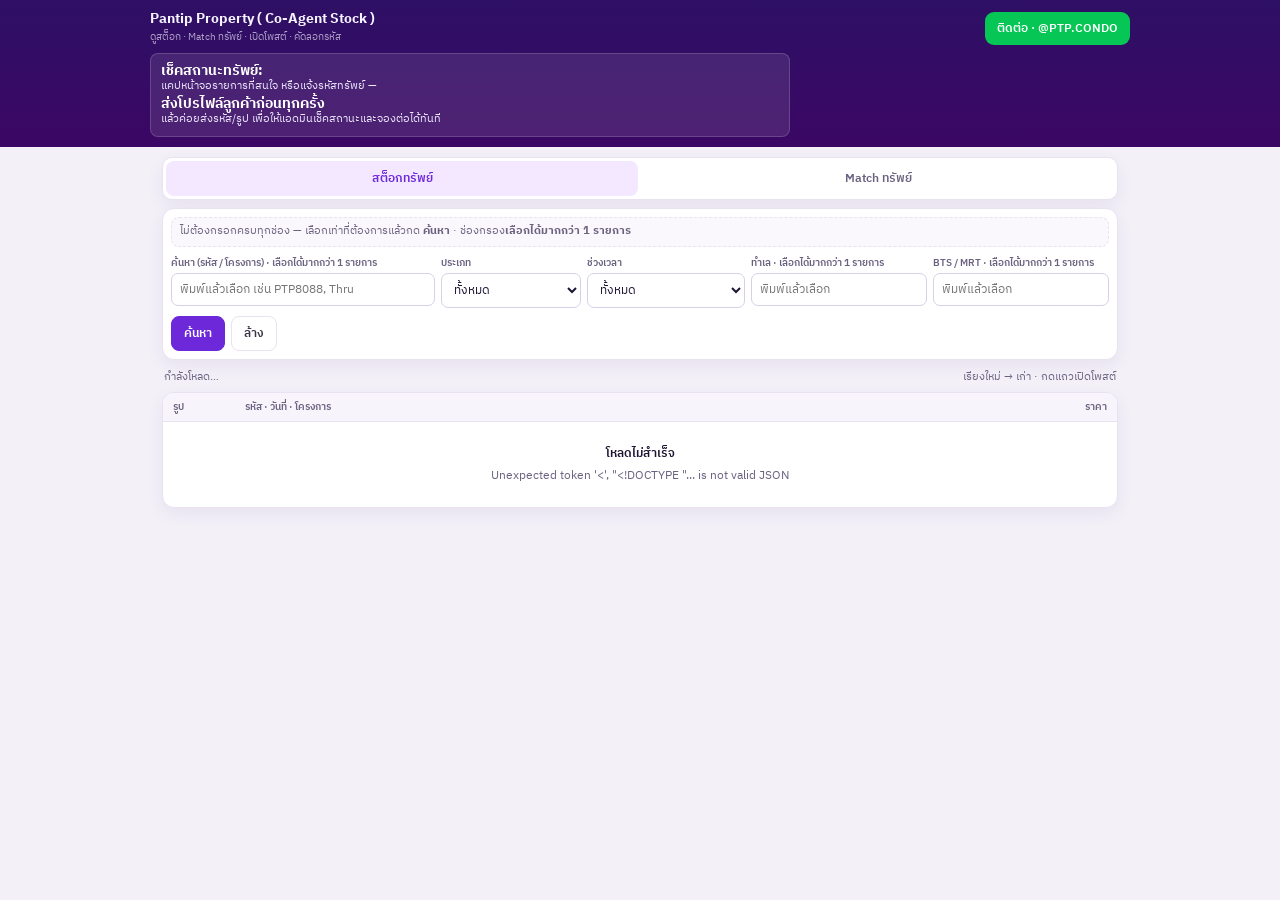
==== hub/co/index.html @ 619c3f33 "Fix Co-Agent catalog load and tighten header copy. Pack catalog rows to cut payload size, unpack on " ====
<!DOCTYPE html>
<html lang="th">
<head>
  <meta charset="UTF-8" />
  <meta name="viewport" content="width=device-width, initial-scale=1.0" />
  <meta name="theme-color" content="#2e1065" />
  <title>Pantip Property ( Co-Agent Stock )</title>
  <link rel="preconnect" href="https://fonts.googleapis.com" />
  <link rel="preconnect" href="https://fonts.gstatic.com" crossorigin />
  <link href="https://fonts.googleapis.com/css2?family=IBM+Plex+Sans+Thai:wght@400;500;600;700&family=Sarabun:wght@400;500;600;700&display=swap" rel="stylesheet" />
  <style>
    :root {
      --bg: #f3f0f8; --surface: #ffffff; --ink: #1e1433; --muted: #6b6280;
      --line: #e8e2f1; --header: #2e1065; --header-2: #3b0764; --accent: #6d28d9;
      --accent-soft: #f3e8ff; --accent-border: #ddd6fe; --line-green: #06c755;
      --shadow: 0 6px 18px rgba(46, 16, 101, 0.06); --radius: 12px;
      --safe-b: env(safe-area-inset-bottom, 0px);
    }
    * { box-sizing: border-box; margin: 0; padding: 0; }
    body {
      font-family: "IBM Plex Sans Thai", "Sarabun", "Segoe UI", system-ui, sans-serif;
      background: var(--bg); color: var(--ink); min-height: 100dvh; font-size: 13px;
    }
    button, input, select { font: inherit; }
    a { color: inherit; }

    .topbar {
      background: linear-gradient(180deg, var(--header), var(--header-2));
      color: #f5f3ff; padding: 10px 12px;
    }
    .topbar-inner {
      max-width: 980px; margin: 0 auto;
      display: flex; align-items: flex-start; justify-content: space-between; gap: 10px;
    }
    .brand { min-width: 0; flex: 1; }
    .brand strong { display: block; font-size: 14px; font-weight: 700; line-height: 1.25; }
    .brand .sub { display: block; font-size: 10px; color: rgba(245,243,255,.65); margin-top: 1px; }
    .notice {
      margin-top: 8px; padding: 8px 10px; border-radius: 8px;
      background: rgba(255,255,255,.1); border: 1px solid rgba(255,255,255,.16);
      font-size: 11px; line-height: 1.45; color: #ede9fe; max-width: 640px;
    }
    .notice strong { color: #fff; font-weight: 700; }
    .line-cta {
      display: inline-flex; align-items: center; gap: 6px;
      padding: 7px 12px; border-radius: 9px; text-decoration: none;
      background: var(--line-green); color: #fff; font-size: 12px; font-weight: 600;
      white-space: nowrap; flex-shrink: 0; margin-top: 2px;
    }

    .shell { max-width: 980px; margin: 0 auto; padding: 10px 12px calc(18px + var(--safe-b)); }
    .tabs {
      display: flex; gap: 4px; margin-bottom: 8px;
      background: var(--surface); border: 1px solid var(--line);
      border-radius: 10px; padding: 3px; box-shadow: var(--shadow);
    }
    .tabs button {
      flex: 1; border: 0; background: transparent; color: var(--muted);
      padding: 8px; border-radius: 8px; font-size: 12px; font-weight: 600; cursor: pointer;
    }
    .tabs button.active { background: var(--accent-soft); color: var(--accent); }
    .panel { display: none; }
    .panel.active { display: block; }

    .filter-panel {
      background: var(--surface); border: 1px solid var(--line);
      border-radius: var(--radius); padding: 8px; margin-bottom: 8px;
      box-shadow: var(--shadow);
    }
    .hint-bar {
      font-size: 11px; color: var(--muted); line-height: 1.4; margin-bottom: 8px;
      padding: 6px 8px; background: #faf8fc; border: 1px dashed var(--line); border-radius: 8px;
    }
    .fgrid { display: grid; gap: 6px; grid-template-columns: 1fr 1fr; }
    @media (min-width: 720px) {
      .fgrid.stock { grid-template-columns: 1.5fr 0.8fr 0.9fr 1fr 1fr; }
      .fgrid.match-top { grid-template-columns: 1.2fr 1fr 1fr; }
      .fgrid.match-mid { grid-template-columns: 1fr 1fr 1fr 1fr; }
      .fgrid.match-bot { grid-template-columns: 1fr 1fr 1fr; }
    }
    .field > span, .pick > .lbl {
      display: block; font-size: 10px; font-weight: 600; color: #6b6280;
      margin-bottom: 2px;
    }
    input, select {
      width: 100%; padding: 6px 8px; border: 1px solid #d8d0e6; border-radius: 7px;
      font-size: 12px; background: #fff; color: var(--ink);
    }
    input:focus, select:focus {
      outline: none; border-color: var(--accent);
      box-shadow: 0 0 0 2px rgba(109, 40, 217, 0.12);
    }
    .pick { position: relative; min-width: 0; }
    .pick.open .drop { display: block; }
    .drop {
      display: none; position: absolute; left: 0; right: 0; top: calc(100% + 2px);
      z-index: 30; max-height: 180px; overflow: auto;
      background: #fff; border: 1px solid var(--accent-border); border-radius: 8px;
      box-shadow: 0 10px 28px rgba(46,16,101,.14); padding: 4px;
    }
    .drop .check-item {
      display: flex; gap: 6px; align-items: flex-start;
      padding: 5px 6px; margin: 0; font-size: 12px; cursor: pointer; border-radius: 6px; line-height: 1.3;
    }
    .drop .check-item:hover { background: var(--accent-soft); }
    .drop .check-item input { width: 14px; height: 14px; margin-top: 1px; flex-shrink: 0; accent-color: var(--accent); }
    .drop .hint { font-size: 10px; color: var(--muted); padding: 4px 6px; font-weight: 600; }
    .drop .empty { font-size: 11px; color: #a1a1aa; padding: 8px; text-align: center; }
    .chips { display: flex; flex-wrap: wrap; gap: 4px; align-items: center; margin-top: 6px; }
    .chips:empty { display: none; }
    .chip-x {
      display: inline-flex; align-items: center; gap: 3px; max-width: 100%;
      padding: 2px 7px; border-radius: 999px; cursor: pointer;
      background: var(--accent-soft); color: var(--accent); font-size: 11px;
      border: 1px solid var(--accent-border); font-family: inherit; line-height: 1.3;
    }
    .chip-x .t { overflow: hidden; text-overflow: ellipsis; white-space: nowrap; max-width: 160px; }
    .chip-x .x { opacity: .65; }
    .actions { display: flex; gap: 6px; flex-wrap: wrap; margin-top: 8px; }
    .btn-sm {
      padding: 7px 12px; border-radius: 8px; font-size: 12px; font-weight: 600;
      border: 1px solid var(--line); background: #fff; color: #3c3548; cursor: pointer;
    }
    .btn-sm.primary { background: var(--accent); color: #fff; border-color: var(--accent); }
    .meta-bar {
      display: flex; justify-content: space-between; gap: 8px; flex-wrap: wrap;
      font-size: 11px; color: var(--muted); margin: 0 2px 6px;
    }
    .table-wrap {
      background: var(--surface); border: 1px solid var(--line);
      border-radius: var(--radius); overflow: hidden; box-shadow: var(--shadow);
    }
    .list-head {
      display: grid; grid-template-columns: 64px minmax(0, 1.5fr) minmax(110px, 0.85fr);
      gap: 8px; padding: 6px 10px; background: #f7f4fb; border-bottom: 1px solid var(--line);
      font-size: 10px; font-weight: 600; color: var(--muted);
    }
    .prop-list { display: flex; flex-direction: column; }
    .prop-row {
      display: grid; grid-template-columns: 64px minmax(0, 1.5fr) minmax(110px, 0.85fr);
      gap: 8px; align-items: start; padding: 8px 10px; border-bottom: 1px solid #f0ebf7;
      background: #fff; cursor: pointer; width: 100%; text-align: left;
      border-left: 0; border-right: 0; border-top: 0; font: inherit; color: inherit;
    }
    .prop-row:nth-child(even) { background: #fbfafe; }
    .prop-row:hover { background: #f3e8ff; }
    .thumb, .thumb-ph {
      width: 64px; height: 64px; border-radius: 8px;
      border: 1px solid var(--line); background: #f3f0f8; display: block; object-fit: cover;
    }
    .thumb-ph {
      color: var(--muted); font-size: 9px; display: grid; place-items: center;
      text-align: center; padding: 4px; line-height: 1.25;
    }
    .main { min-width: 0; }
    .top-line { display: flex; flex-wrap: wrap; align-items: center; gap: 4px 8px; margin-bottom: 2px; }
    .code { font-weight: 700; font-size: 12px; }
    .badge {
      font-size: 9px; font-weight: 600; padding: 1px 6px; border-radius: 999px;
      background: var(--accent-soft); color: var(--accent); border: 1px solid var(--accent-border);
    }
    .date-badge {
      font-size: 10px; font-weight: 600; color: var(--muted);
      background: #f1f3f5; border: 1px solid #e3e8ee; padding: 1px 6px; border-radius: 999px;
    }
    .project { font-size: 12px; font-weight: 600; line-height: 1.3; word-break: break-word; }
    .meta { display: flex; flex-wrap: wrap; gap: 4px; margin-top: 4px; }
    .meta-chip {
      display: inline-flex; align-items: center; gap: 3px;
      padding: 1px 6px; border-radius: 999px; font-size: 10px; font-weight: 500;
      background: #f1f3f5; color: #3c4043; border: 1px solid #e3e8ee;
    }
    .meta-chip.loc { background: var(--accent-soft); border-color: var(--accent-border); color: var(--accent); }
    .meta-chip strong { font-weight: 600; color: var(--muted); font-size: 9px; }
    .side { text-align: right; min-width: 0; display: flex; flex-direction: column; align-items: flex-end; gap: 4px; }
    .rent { color: var(--accent); font-weight: 700; font-size: 13px; }
    .sale { color: #475569; font-weight: 600; font-size: 11px; }
    .muted { color: #9aa0a6; font-size: 10px; }
    .copy-btn {
      border: 1px solid var(--line); background: #fff; color: var(--accent);
      border-radius: 6px; padding: 3px 7px; font-size: 10px; font-weight: 600; cursor: pointer;
    }
    .copy-btn.ok { background: #ecfdf5; border-color: #a7f3d0; color: #047857; }
    .side-note { font-size: 10px; color: var(--muted); }
    .reasons { font-size: 10px; color: var(--accent); margin-top: 2px; }
    .empty { padding: 22px 12px; text-align: center; color: var(--muted); font-size: 12px; }
    .empty span { display: block; font-weight: 600; color: var(--ink); margin-bottom: 3px; }
    .more-wrap { padding: 8px; border-top: 1px solid var(--line); }
    .more-wrap .btn-sm { width: 100%; }
    .toast {
      position: fixed; left: 50%; bottom: calc(12px + var(--safe-b)); transform: translateX(-50%);
      background: var(--header); color: #fff; padding: 8px 12px; border-radius: 999px;
      font-size: 11px; font-weight: 600; opacity: 0; pointer-events: none; transition: opacity .2s; z-index: 40;
    }
    .toast.show { opacity: 1; }
    .match-extra { margin-top: 6px; display: grid; gap: 6px; }
    @media (max-width: 700px) {
      .list-head { display: none; }
      .prop-row {
        grid-template-columns: 56px minmax(0, 1fr);
        grid-template-areas: "thumb main" "thumb side";
      }
      .prop-row .thumb-wrap { grid-area: thumb; }
      .prop-row .main { grid-area: main; }
      .prop-row .side { grid-area: side; align-items: flex-start; text-align: left; }
      .thumb, .thumb-ph { width: 56px; height: 56px; }
      .brand .sub { display: none; }
      .topbar-inner { flex-wrap: wrap; }
      .line-cta { width: 100%; justify-content: center; }
      .fgrid.stock { grid-template-columns: 1fr 1fr; }
      .fgrid.stock .pick-search { grid-column: 1 / -1; }
      .chip-x .t { max-width: 110px; }
    }
  </style>
</head>
<body>
  <header class="topbar">
    <div class="topbar-inner">
      <div class="brand">
        <strong>Pantip Property ( Co-Agent Stock )</strong>
        <span class="sub">ดูสต็อก · Match ทรัพย์ · เปิดโพสต์ · คัดลอกรหัส</span>
        <div class="notice">
          <strong>เช็คสถานะทรัพย์:</strong>
          แคปหน้าจอรายการที่สนใจ หรือแจ้งรหัสทรัพย์ — <strong>ส่งโปรไฟล์ลูกค้าก่อนทุกครั้ง</strong> แล้วค่อยส่งรหัส/รูป เพื่อให้แอดมินเช็คสถานะและจองต่อได้ทันที
        </div>
      </div>
      <a class="line-cta" href="https://lin.ee/5W00Nwl" target="_blank" rel="noopener">ติดต่อ · @PTP.CONDO</a>
    </div>
  </header>

  <main class="shell">
    <nav class="tabs" aria-label="เมนู">
      <button type="button" class="active" data-view="stock">สต็อกทรัพย์</button>
      <button type="button" data-view="match">Match ทรัพย์</button>
    </nav>

    <section id="view-stock" class="panel active">
      <div class="filter-panel">
        <div class="hint-bar">ไม่ต้องกรอกครบทุกช่อง — เลือกเท่าที่ต้องการแล้วกด <strong>ค้นหา</strong> · ช่องกรอง<strong>เลือกได้มากกว่า 1 รายการ</strong></div>
        <div class="fgrid stock">
          <div class="pick pick-search" id="wrap-stock-search">
            <span class="lbl">ค้นหา (รหัส / โครงการ) · เลือกได้มากกว่า 1 รายการ</span>
            <input id="stock-q" type="search" placeholder="พิมพ์แล้วเลือก เช่น PTP8088, Thru" autocomplete="off" />
            <div class="drop" id="stock-search-drop"></div>
          </div>
          <label class="field"><span>ประเภท</span>
            <select id="stock-deal">
              <option value="rent">เช่า</option>
              <option value="sale">ขาย</option>
              <option value="" selected>ทั้งหมด</option>
            </select>
          </label>
          <label class="field"><span>ช่วงเวลา</span>
            <select id="stock-days">
              <option value="30">1 เดือนล่าสุด</option>
              <option value="90">3 เดือนล่าสุด</option>
              <option value="180">6 เดือนล่าสุด</option>
              <option value="" selected>ทั้งหมด</option>
            </select>
          </label>
          <div class="pick" id="wrap-stock-zone">
            <span class="lbl">ทำเล · เลือกได้มากกว่า 1 รายการ</span>
            <input id="stock-zone-q" type="search" placeholder="พิมพ์แล้วเลือก" autocomplete="off" />
            <div class="drop" id="stock-zone-drop"></div>
          </div>
          <div class="pick" id="wrap-stock-transit">
            <span class="lbl">BTS / MRT · เลือกได้มากกว่า 1 รายการ</span>
            <input id="stock-transit-q" type="search" placeholder="พิมพ์แล้วเลือก" autocomplete="off" />
            <div class="drop" id="stock-transit-drop"></div>
          </div>
        </div>
        <div class="chips" id="stock-chips"></div>
        <div class="actions">
          <button type="button" class="btn-sm primary" id="stock-search">ค้นหา</button>
          <button type="button" class="btn-sm" id="stock-clear">ล้าง</button>
        </div>
      </div>
      <div class="meta-bar">
        <span id="stock-count">กำลังโหลด…</span>
        <span>เรียงใหม่ → เก่า · กดแถวเปิดโพสต์</span>
      </div>
      <div class="table-wrap">
        <div class="list-head"><span>รูป</span><span>รหัส · วันที่ · โครงการ</span><span style="text-align:right">ราคา</span></div>
        <div id="stock-list" class="prop-list">
          <div class="empty"><span>กำลังโหลดสต็อก</span>ดึงข้อมูลจาก Hub…</div>
        </div>
      </div>
    </section>

    <section id="view-match" class="panel">
      <div class="filter-panel">
        <div class="hint-bar">ไม่บังคับกรอกทุกช่อง — ใส่เฉพาะเงื่อนไขที่ต้องการแล้วกด <strong>Match</strong> · ช่องกรอง<strong>เลือกได้มากกว่า 1 รายการ</strong></div>
        <div class="fgrid match-top">
          <div class="pick" id="wrap-m-project">
            <span class="lbl">โครงการ · เลือกได้มากกว่า 1 รายการ</span>
            <input id="m-project-q" type="search" placeholder="พิมพ์แล้วเลือก Thru, Life…" autocomplete="off" />
            <div class="drop" id="m-project-drop"></div>
          </div>
          <div class="pick" id="wrap-m-transit">
            <span class="lbl">BTS / MRT · เลือกได้มากกว่า 1 รายการ</span>
            <input id="m-transit-q" type="search" placeholder="พิมพ์แล้วเลือก" autocomplete="off" />
            <div class="drop" id="m-transit-drop"></div>
          </div>
          <div class="pick" id="wrap-m-zone">
            <span class="lbl">ทำเล · เลือกได้มากกว่า 1 รายการ</span>
            <input id="m-zone-q" type="search" placeholder="พิมพ์แล้วเลือก" autocomplete="off" />
            <div class="drop" id="m-zone-drop"></div>
          </div>
        </div>
        <div class="chips" id="m-chips"></div>
        <div class="match-extra">
          <div class="fgrid match-mid">
            <label class="field"><span>ราคาเริ่มต้น</span><input id="m-min" type="number" min="0" placeholder="15000" /></label>
            <label class="field"><span>ราคาสูงสุด</span><input id="m-max" type="number" min="0" placeholder="30000" /></label>
            <label class="field"><span>ขนาดขั้นต่ำ</span><input id="m-size-min" type="number" min="0" step="0.1" placeholder="ตร.ม." /></label>
            <label class="field"><span>ขนาดสูงสุด</span><input id="m-size-max" type="number" min="0" step="0.1" placeholder="ตร.ม." /></label>
          </div>
          <div class="fgrid match-bot">
            <label class="field"><span>ประเภททรัพย์</span>
              <select id="m-ptype">
                <option value="Condo">Condo</option>
                <option value="House">House</option>
                <option value="พื้นที่ให้เช่า/ขาย">พื้นที่ให้เช่า/ขาย</option>
                <option value="อื่นๆ">อื่นๆ</option>
                <option value="" selected>ทั้งหมด</option>
              </select>
            </label>
            <div class="pick" id="wrap-m-deal">
              <span class="lbl">ประเภท · เลือกได้มากกว่า 1 รายการ</span>
              <input id="m-deal-q" type="search" placeholder="เช่า / ขาย" autocomplete="off" readonly />
              <div class="drop" id="m-deal-drop"></div>
            </div>
            <div class="pick" id="wrap-m-beds">
              <span class="lbl">จำนวนห้อง · เลือกได้มากกว่า 1 รายการ</span>
              <input id="m-beds-q" type="search" placeholder="Studio, 1, 2…" autocomplete="off" />
              <div class="drop" id="m-beds-drop"></div>
            </div>
          </div>
          <div class="actions">
            <button type="button" class="btn-sm primary" id="m-run">Match</button>
            <button type="button" class="btn-sm" id="m-clear">ล้าง</button>
          </div>
        </div>
      </div>
      <div class="meta-bar">
        <span id="match-count">ใส่เงื่อนไขแล้วกด Match</span>
        <span>เรียงใหม่ → เก่า · คัดลอกรหัสส่งแอดมินได้</span>
      </div>
      <div class="table-wrap">
        <div class="list-head"><span>รูป</span><span>รหัส · วันที่ · โครงการ</span><span style="text-align:right">ราคา</span></div>
        <div id="match-list" class="prop-list">
          <div class="empty"><span>ยังไม่มีผล Match</span>เลือกเงื่อนไขแล้วกด Match</div>
        </div>
      </div>
    </section>
  </main>

  <div class="toast" id="toast">คัดลอกแล้ว</div>

  <script>
(function () {
  var API = location.origin;
  var CATALOG = { items: [], filters: {} };
  var PAGE = 40;
  var stockShown = 0;
  var filteredStock = [];
  var selectedCodes = [];
  var selectedProjectIds = [];
  var projectCount = {};

  var BED_OPTS = [
    { id: "studio", name: "Studio" },
    { id: "1", name: "1 นอน" },
    { id: "2", name: "2 นอน" },
    { id: "3", name: "3+" },
    { id: "duplex", name: "Duplex" },
    { id: "penthouse", name: "Penthouse" }
  ];
  var DEAL_OPTS = [
    { id: "rent", name: "เช่า" },
    { id: "sale", name: "ขาย" }
  ];

  var P = {
    "stock-zone": { selected: [], opts: [], kind: "label" },
    "stock-transit": { selected: [], opts: [], kind: "label" },
    "m-project": { selected: [], opts: [], kind: "project" },
    "m-transit": { selected: [], opts: [], kind: "label" },
    "m-zone": { selected: [], opts: [], kind: "label" },
    "m-deal": { selected: [], opts: DEAL_OPTS, kind: "idname" },
    "m-beds": { selected: [], opts: BED_OPTS, kind: "idname" }
  };

  function esc(s) {
    return String(s == null ? "" : s)
      .replace(/&/g, "&amp;").replace(/</g, "&lt;").replace(/>/g, "&gt;")
      .replace(/"/g, "&quot;");
  }
  function toast(msg) {
    var el = document.getElementById("toast");
    el.textContent = msg; el.classList.add("show");
    setTimeout(function () { el.classList.remove("show"); }, 1500);
  }
  function fmtPrice(s) {
    var n = parseInt(String(s || "").replace(/[^\d]/g, ""), 10);
    return n ? n.toLocaleString("th-TH") : "";
  }
  function soft(s) {
    return String(s || "").toLowerCase().replace(/[^a-z0-9ก-๙]+/g, "");
  }
  function parseDateDMY(s) {
    if (!s) return null;
    var m = String(s).match(/^(\d{1,2})\/(\d{1,2})\/(\d{4})$/);
    if (!m) return null;
    return new Date(+m[3], +m[2] - 1, +m[1]);
  }
  function listedTs(p) {
    var d = parseDateDMY(p.last_listed_at);
    return d ? d.getTime() : 0;
  }
  function sortNewest(arr) {
    return arr.slice().sort(function (a, b) {
      var tb = listedTs(b) - listedTs(a);
      if (tb) return tb;
      return String(b.code || "").localeCompare(String(a.code || ""));
    });
  }
  function switchView(view) {
    document.querySelectorAll(".tabs button").forEach(function (b) {
      b.classList.toggle("active", b.getAttribute("data-view") === view);
    });
    document.getElementById("view-stock").classList.toggle("active", view === "stock");
    document.getElementById("view-match").classList.toggle("active", view === "match");
  }
  function collectProjectKeys(name, aliases) {
    var keys = [];
    function add(raw) {
      var s = soft(raw);
      if (s && keys.indexOf(s) < 0) keys.push(s);
    }
    add(name);
    (aliases || []).forEach(add);
    var str = String(name || "");
    (str.match(/\(([^)]+)\)/g) || []).forEach(function (part) { add(part.replace(/[()（）]/g, "")); });
    add(str.replace(/\([^)]*\)/g, " "));
    return keys;
  }
  function projectMatches(opt, query) {
    var q = soft(query);
    if (!q) return true;
    return collectProjectKeys(opt.name, opt.aliases).some(function (k) {
      return k.indexOf(q) >= 0 || (q.length >= 3 && k.length >= 3 && q.indexOf(k) >= 0);
    });
  }
  function labelMatches(label, query) {
    var q = soft(query);
    if (!q) return true;
    var k = soft(label);
    return k.indexOf(q) >= 0 || (q.length >= 2 && k.length >= 2 && q.indexOf(k) >= 0);
  }
  function closeAllDrops(except) {
    document.querySelectorAll(".pick.open").forEach(function (el) {
      if (except && el === except) return;
      el.classList.remove("open");
    });
  }
  function projectLabel(id) {
    var found = (P["m-project"].opts || []).find(function (o) { return o.id === id; });
    if (found) return found.name;
    var hit = (CATALOG.items || []).find(function (p) { return p.project_id === id; });
    return hit ? hit.project_name : id;
  }
  function bedLabel(id) {
    var found = BED_OPTS.find(function (o) { return o.id === id; });
    return found ? found.name : id;
  }
  function dealLabel(id) {
    var found = DEAL_OPTS.find(function (o) { return o.id === id; });
    return found ? found.name : id;
  }

  function renderStockChips() {
    var box = document.getElementById("stock-chips");
    var html = [];
    selectedCodes.forEach(function (c) {
      html.push('<button type="button" class="chip-x" data-kind="code" data-id="' + esc(c) + '"><span class="t">รหัส ' + esc(c) + '</span><span class="x">×</span></button>');
    });
    selectedProjectIds.forEach(function (id) {
      var n = projectCount[id] || 0;
      html.push('<button type="button" class="chip-x" data-kind="project" data-id="' + esc(id) + '"><span class="t">โครงการ · ' + esc(projectLabel(id)) + (n ? " (" + n + ")" : "") + '</span><span class="x">×</span></button>');
    });
    P["stock-zone"].selected.forEach(function (z) {
      html.push('<button type="button" class="chip-x" data-kind="zone" data-id="' + esc(z) + '"><span class="t">' + esc(z) + '</span><span class="x">×</span></button>');
    });
    P["stock-transit"].selected.forEach(function (t) {
      html.push('<button type="button" class="chip-x" data-kind="transit" data-id="' + esc(t) + '"><span class="t">' + esc(t) + '</span><span class="x">×</span></button>');
    });
    box.innerHTML = html.join("");
  }

  function renderMatchChips() {
    var box = document.getElementById("m-chips");
    var html = [];
    P["m-project"].selected.forEach(function (id) {
      html.push('<button type="button" class="chip-x" data-mp="m-project" data-id="' + esc(id) + '"><span class="t">' + esc(projectLabel(id)) + '</span><span class="x">×</span></button>');
    });
    P["m-transit"].selected.forEach(function (t) {
      html.push('<button type="button" class="chip-x" data-mp="m-transit" data-id="' + esc(t) + '"><span class="t">' + esc(t) + '</span><span class="x">×</span></button>');
    });
    P["m-zone"].selected.forEach(function (z) {
      html.push('<button type="button" class="chip-x" data-mp="m-zone" data-id="' + esc(z) + '"><span class="t">' + esc(z) + '</span><span class="x">×</span></button>');
    });
    P["m-deal"].selected.forEach(function (id) {
      html.push('<button type="button" class="chip-x" data-mp="m-deal" data-id="' + esc(id) + '"><span class="t">' + esc(dealLabel(id)) + '</span><span class="x">×</span></button>');
    });
    P["m-beds"].selected.forEach(function (id) {
      html.push('<button type="button" class="chip-x" data-mp="m-beds" data-id="' + esc(id) + '"><span class="t">' + esc(bedLabel(id)) + '</span><span class="x">×</span></button>');
    });
    box.innerHTML = html.join("");
  }

  function fillStockSearchDrop(q) {
    var drop = document.getElementById("stock-search-drop");
    var query = String(q || "").trim();
    if (!query) {
      drop.innerHTML = '<div class="empty">พิมพ์รหัสหรือชื่อโครงการ</div>';
      return;
    }
    var qSoft = soft(query);
    var projects = [];
    var seenP = {};
    (P["m-project"].opts || []).forEach(function (o) {
      if (!projectMatches(o, query) || seenP[o.id]) return;
      seenP[o.id] = 1;
      projects.push(o);
    });
    projects = projects.slice(0, 40);
    var codes = [];
    (CATALOG.items || []).forEach(function (p) {
      var code = String(p.code || "").toUpperCase();
      if (!code) return;
      var codeHit = soft(code).indexOf(qSoft) >= 0 || code.indexOf(query.toUpperCase()) >= 0;
      var nameHit = soft(p.project_name || "").indexOf(qSoft) >= 0;
      if (!codeHit && !nameHit) return;
      codes.push(p);
    });
    codes.sort(function (a, b) {
      var ac = String(a.code || "").toUpperCase();
      var bc = String(b.code || "").toUpperCase();
      var aq = query.toUpperCase();
      var as = (ac.indexOf(aq) === 0 ? 0 : 1);
      var bs = (bc.indexOf(aq) === 0 ? 0 : 1);
      if (as !== bs) return as - bs;
      return listedTs(b) - listedTs(a);
    });
    codes = codes.slice(0, 40);
    var html = [];
    if (projects.length) {
      html.push('<div class="hint">โครงการ — ติ๊กเพื่อดูทุกห้องในโครงการ</div>');
      projects.forEach(function (o) {
        var n = projectCount[o.id] || 0;
        var on = selectedProjectIds.indexOf(o.id) >= 0;
        html.push('<label class="check-item"><input type="checkbox" data-kind="project" value="' + esc(o.id) + '"' + (on ? " checked" : "") + " /><span><strong>" + esc(o.name) + "</strong>" + (n ? ' <span class="muted">(' + n + " ห้อง)</span>" : "") + "</span></label>");
      });
    }
    if (codes.length) {
      html.push('<div class="hint">รหัสทรัพย์ — ติ๊กเพื่อดูรายการนั้น</div>');
      codes.forEach(function (p) {
        var code = String(p.code || "").toUpperCase();
        var on = selectedCodes.indexOf(code) >= 0;
        html.push('<label class="check-item"><input type="checkbox" data-kind="code" value="' + esc(code) + '"' + (on ? " checked" : "") + " /><span><strong>" + esc(code) + "</strong> · " + esc(p.project_name || "—") + (p.last_listed_at ? " · " + esc(p.last_listed_at) : "") + "</span></label>");
      });
    }
    if (!html.length) html.push('<div class="empty">ไม่พบรหัสหรือโครงการ</div>');
    drop.innerHTML = html.join("");
  }

  function fillLabelDrop(key, q) {
    var drop = document.getElementById(key + "-drop");
    var state = P[key];
    var query = String(q || "").trim();
    var opts = (state.opts || []).filter(function (label) { return labelMatches(label, query); }).slice(0, 80);
    if (!query && !state.selected.length) {
      drop.innerHTML = '<div class="empty">พิมพ์เพื่อค้นหา แล้วเลือกได้มากกว่า 1 รายการ</div>';
      return;
    }
    if (!opts.length && query) {
      drop.innerHTML = '<div class="empty">ไม่พบรายการ</div>';
      return;
    }
    if (!query) opts = state.selected.slice();
    drop.innerHTML = opts.map(function (label) {
      var on = state.selected.indexOf(label) >= 0;
      return '<label class="check-item"><input type="checkbox" value="' + esc(label) + '"' + (on ? " checked" : "") + " /><span>" + esc(label) + "</span></label>";
    }).join("");
  }

  function fillIdNameDrop(key, q) {
    var drop = document.getElementById(key + "-drop");
    var state = P[key];
    var query = String(q || "").trim();
    var opts = (state.opts || []).filter(function (o) {
      return !query || labelMatches(o.name, query) || soft(o.id).indexOf(soft(query)) >= 0;
    });
    if (!opts.length) {
      drop.innerHTML = '<div class="empty">ไม่พบรายการ</div>';
      return;
    }
    drop.innerHTML = opts.map(function (o) {
      var on = state.selected.indexOf(o.id) >= 0;
      return '<label class="check-item"><input type="checkbox" value="' + esc(o.id) + '"' + (on ? " checked" : "") + " /><span>" + esc(o.name) + "</span></label>";
    }).join("");
  }

  function fillProjectDrop(q) {
    var drop = document.getElementById("m-project-drop");
    var state = P["m-project"];
    var query = String(q || "").trim();
    var opts = [];
    if (!query) {
      opts = state.selected.map(function (id) {
        return state.opts.find(function (o) { return o.id === id; }) || { id: id, name: projectLabel(id), aliases: [] };
      });
    } else {
      opts = state.opts.filter(function (o) { return projectMatches(o, query); }).slice(0, 80);
      state.selected.forEach(function (id) {
        if (opts.some(function (o) { return o.id === id; })) return;
        var found = state.opts.find(function (o) { return o.id === id; });
        if (found) opts.unshift(found);
      });
    }
    if (!query && !opts.length) {
      drop.innerHTML = '<div class="empty">พิมพ์ชื่อโครงการแล้วเลือกได้มากกว่า 1 รายการ</div>';
      return;
    }
    if (!opts.length) {
      drop.innerHTML = '<div class="empty">ไม่พบโครงการ</div>';
      return;
    }
    drop.innerHTML = opts.map(function (o) {
      var on = state.selected.indexOf(o.id) >= 0;
      return '<label class="check-item"><input type="checkbox" value="' + esc(o.id) + '"' + (on ? " checked" : "") + " /><span>" + esc(o.name) + "</span></label>";
    }).join("");
  }

  function openPick(wrapId) {
    var wrap = document.getElementById(wrapId);
    closeAllDrops(wrap);
    wrap.classList.add("open");
  }

  var THUMB_CACHE = {};
  var thumbQueue = [];
  var thumbActive = 0;
  function thumbPlaceholder(p) {
    if (!p.page_url) return '<div class="thumb-ph">ไม่มีโพสต์</div>';
    return '<div class="thumb-ph" data-thumb-url="' + esc(p.page_url) + '">…</div>';
  }
  function markThumbRetry(el, url) {
    if (!el || !el.isConnected) return;
    el.outerHTML = '<button type="button" class="thumb-ph" data-thumb-retry="' + esc(url) + '" style="cursor:pointer;border:1px solid var(--line)">แตะใหม่</button>';
  }
  function loadThumbForEl(el) {
    var url = el.getAttribute("data-thumb-url") || "";
    if (!url) return Promise.resolve();
    if (THUMB_CACHE[url] === "") { markThumbRetry(el, url); return Promise.resolve(); }
    if (THUMB_CACHE[url]) {
      el.outerHTML = '<img class="thumb" src="' + esc(THUMB_CACHE[url]) + '" alt="" />';
      return Promise.resolve();
    }
    var src = API + "/api/preview-thumb?url=" + encodeURIComponent(url);
    var attempt = function (n) {
      return fetch(src, { cache: "no-store" }).then(function (r) {
        if (r.status === 202) {
          if (n >= 12) throw new Error("pending");
          return new Promise(function (res) { setTimeout(res, 900); }).then(function () { return attempt(n + 1); });
        }
        if (!r.ok) throw new Error("miss");
        return r.blob().then(function (blob) {
          if (!blob || blob.size < 500 || (blob.type && blob.type.indexOf("image/") !== 0)) throw new Error("empty");
          var obj = URL.createObjectURL(blob);
          THUMB_CACHE[url] = obj;
          if (el.isConnected) el.outerHTML = '<img class="thumb" src="' + obj + '" alt="" />';
        });
      }).catch(function () { THUMB_CACHE[url] = ""; markThumbRetry(el, url); });
    };
    return attempt(0);
  }
  function pumpThumbQueue() {
    while (thumbActive < 3 && thumbQueue.length) {
      var el = thumbQueue.shift();
      if (!el || !el.isConnected) continue;
      thumbActive += 1;
      loadThumbForEl(el).finally(function () { thumbActive -= 1; pumpThumbQueue(); });
    }
  }
  function scheduleThumbLoads(root) {
    Array.prototype.forEach.call((root || document).querySelectorAll("[data-thumb-url]"), function (el) {
      thumbQueue.push(el);
    });
    pumpThumbQueue();
  }

  function rowHtml(p, extra) {
    var rent = fmtPrice(p.rent_price);
    var sale = fmtPrice(p.sale_price);
    var loc = (p.zones || []).slice(0, 2).concat((p.transit || []).slice(0, 1)).join(" · ");
    var priceHtml = "";
    if (rent) priceHtml += '<div class="rent">เช่า ' + esc(rent) + "</div>";
    if (sale) priceHtml += '<div class="sale">ขาย ' + esc(sale) + "</div>";
    if (!priceHtml) priceHtml = '<div class="muted">สอบถามราคา</div>';
    var sideNote = !p.page_url ? "ไม่มีลิงก์" : (p.link_kind === "personal" ? "โพสต์เฟสส่วนตัว" : "โพสต์เพจ");
    var date = p.last_listed_at || "";
    return '<button type="button" class="prop-row" data-page="' + esc(p.page_url || "") + '">' +
      '<div class="thumb-wrap">' + thumbPlaceholder(p) + "</div>" +
      '<div class="main">' +
        '<div class="top-line"><span class="code">' + esc(p.code) + "</span>" +
          (date ? '<span class="date-badge">' + esc(date) + "</span>" : "") +
          (p.property_type ? '<span class="badge">' + esc(p.property_type) + "</span>" : "") +
        "</div>" +
        '<div class="project">' + esc(p.project_name || "—") + "</div>" +
        '<div class="meta">' +
          (p.bedrooms ? '<span class="meta-chip"><strong>ห้อง</strong> ' + esc(p.bedrooms) + "</span>" : "") +
          (p.size_sqm ? '<span class="meta-chip"><strong>ขนาด</strong> ' + esc(String(p.size_sqm)) + "</span>" : "") +
          (loc ? '<span class="meta-chip loc">' + esc(loc) + "</span>" : "") +
        "</div>" +
        (extra ? '<div class="reasons">' + esc(extra) + "</div>" : "") +
      "</div>" +
      '<div class="side">' + priceHtml +
        '<button type="button" class="copy-btn" data-copy="' + esc(p.code) + '">คัดลอกรหัส</button>' +
        '<div class="side-note">' + sideNote + "</div>" +
      "</div></button>";
  }

  function applyStockFilter() {
    var q = soft(document.getElementById("stock-q").value);
    var zones = P["stock-zone"].selected;
    var transits = P["stock-transit"].selected;
    var deal = document.getElementById("stock-deal").value;
    var days = parseInt(document.getElementById("stock-days").value, 10) || 0;
    var cutoff = days ? new Date(Date.now() - days * 86400000) : null;
    var hasPick = selectedCodes.length || selectedProjectIds.length;

    filteredStock = sortNewest((CATALOG.items || []).filter(function (p) {
      if (hasPick) {
        var code = String(p.code || "").toUpperCase();
        var okCode = selectedCodes.indexOf(code) >= 0;
        var okProj = selectedProjectIds.indexOf(p.project_id || "") >= 0;
        if (!okCode && !okProj) return false;
      } else if (q) {
        var blob = soft([p.code, p.project_name].concat(p.zones || []).concat(p.transit || []).join(" "));
        if (blob.indexOf(q) < 0) return false;
      }
      if (cutoff) {
        var d = parseDateDMY(p.last_listed_at);
        if (!d || d < cutoff) return false;
      }
      if (zones.length && !(p.zones || []).some(function (z) {
        return zones.some(function (sel) { return z === sel || soft(z).indexOf(soft(sel)) >= 0; });
      })) return false;
      if (transits.length && !(p.transit || []).some(function (t) {
        return transits.some(function (sel) { return t === sel || soft(t).indexOf(soft(sel)) >= 0; });
      })) return false;
      if (deal === "rent" && !p.rent_n) return false;
      if (deal === "sale" && !p.sale_n) return false;
      return true;
    }));
    stockShown = 0;
    renderStockChips();
    renderStock();
  }

  function renderStock() {
    var box = document.getElementById("stock-list");
    var n = Math.min(stockShown + PAGE, filteredStock.length);
    document.getElementById("stock-count").textContent = "แสดง " + n + " / " + filteredStock.length + " รายการ";
    if (!filteredStock.length) {
      box.innerHTML = '<div class="empty"><span>ไม่พบทรัพย์</span>ลองเปลี่ยนเงื่อนไขแล้วกดค้นหา</div>';
      return;
    }
    var slice = filteredStock.slice(0, n);
    stockShown = slice.length;
    box.innerHTML = slice.map(function (p) { return rowHtml(p); }).join("");
    if (stockShown < filteredStock.length) {
      box.innerHTML += '<div class="more-wrap"><button type="button" class="btn-sm" id="stock-more">โหลดเพิ่ม</button></div>';
    }
    scheduleThumbLoads(box);
  }

  function clearStockDraft() {
    selectedCodes = [];
    selectedProjectIds = [];
    P["stock-zone"].selected = [];
    P["stock-transit"].selected = [];
    document.getElementById("stock-q").value = "";
    document.getElementById("stock-zone-q").value = "";
    document.getElementById("stock-transit-q").value = "";
    document.getElementById("stock-deal").value = "";
    document.getElementById("stock-days").value = "";
    closeAllDrops();
  }

  async function runMatch() {
    var deals = P["m-deal"].selected.slice();
    var dealType = "all";
    if (deals.length === 1) dealType = deals[0];
    else if (deals.length > 1) dealType = "both";

    var ptype = document.getElementById("m-ptype").value;
    var body = {
      deal_type: dealType,
      budget_min: document.getElementById("m-min").value || 0,
      budget_max: document.getElementById("m-max").value || 0,
      size_min: document.getElementById("m-size-min").value || 0,
      size_max: document.getElementById("m-size-max").value || 0,
      locations: P["m-zone"].selected.slice(),
      transits: P["m-transit"].selected.slice(),
      project_ids: P["m-project"].selected.slice(),
      property_types: ptype ? [ptype] : [],
      bedrooms: P["m-beds"].selected.slice(),
      limit: 40
    };
    var typed = (document.getElementById("m-project-q").value || "").trim();
    if (!body.project_ids.length && typed) body.project = typed;
    var hasAny = body.locations.length || body.transits.length || body.project_ids.length || body.project ||
      body.budget_min || body.budget_max || body.size_min || body.size_max ||
      body.property_types.length || body.bedrooms.length || dealType !== "all";
    if (!hasAny) { toast("ใส่เงื่อนไขอย่างน้อย 1 อย่าง แล้วกด Match"); return; }

    var box = document.getElementById("match-list");
    box.innerHTML = '<div class="empty"><span>กำลัง Match</span>ค้นจากสต็อก Hub…</div>';
    document.getElementById("match-count").textContent = "กำลังค้น…";
    try {
      var res = await fetch(API + "/api/co/match", {
        method: "POST", headers: { "Content-Type": "application/json" }, body: JSON.stringify(body)
      });
      var data = await res.json();
      if (!res.ok) throw new Error(data.error || "Match ไม่สำเร็จ");
      var items = sortNewest(data.items || []);
      document.getElementById("match-count").textContent = "เจอ " + items.length + " รายการ";
      if (!items.length) {
        box.innerHTML = '<div class="empty"><span>ไม่พบที่ตรงโจทย์</span>ลองขยายราคาหรือเปลี่ยนทำเล</div>';
        return;
      }
      box.innerHTML = items.map(function (p) {
        return rowHtml(p, (p.reasons || []).slice(0, 2).join(" · "));
      }).join("");
      scheduleThumbLoads(box);
    } catch (e) {
      box.innerHTML = '<div class="empty"><span>ผิดพลาด</span>' + esc(e.message) + "</div>";
    }
  }

  function onListClick(e) {
    var more = e.target.closest("#stock-more");
    if (more) { renderStock(); return; }
    var retry = e.target.closest("[data-thumb-retry]");
    if (retry) {
      e.preventDefault(); e.stopPropagation();
      var u = retry.getAttribute("data-thumb-retry") || "";
      delete THUMB_CACHE[u];
      var ph = document.createElement("div");
      ph.className = "thumb-ph"; ph.setAttribute("data-thumb-url", u); ph.textContent = "…";
      retry.replaceWith(ph); thumbQueue.push(ph); pumpThumbQueue();
      return;
    }
    var copy = e.target.closest("[data-copy]");
    if (copy) {
      e.preventDefault(); e.stopPropagation();
      var code = copy.getAttribute("data-copy");
      navigator.clipboard.writeText(code).then(function () {
        copy.classList.add("ok"); copy.textContent = "คัดลอกแล้ว";
        toast("คัดลอก " + code);
        setTimeout(function () { copy.classList.remove("ok"); copy.textContent = "คัดลอกรหัส"; }, 1200);
      }).catch(function () { toast(code); });
      return;
    }
    var row = e.target.closest(".prop-row[data-page]");
    if (!row) return;
    var url = row.getAttribute("data-page");
    if (url) window.open(url, "_blank", "noopener");
    else toast("รายการนี้ยังไม่มีลิงก์โพสต์");
  }

  function wirePick(wrapId, inputId, onFocusFill, onTick) {
    var wrap = document.getElementById(wrapId);
    var input = document.getElementById(inputId);
    input.addEventListener("focus", function () {
      openPick(wrapId);
      onFocusFill(input.value);
    });
    input.addEventListener("click", function () {
      openPick(wrapId);
      onFocusFill(input.value);
    });
    input.addEventListener("input", function () {
      openPick(wrapId);
      onFocusFill(input.value);
    });
    wrap.querySelector(".drop").addEventListener("mousedown", function (e) { e.preventDefault(); });
    wrap.querySelector(".drop").addEventListener("change", function (e) {
      var inp = e.target.closest('input[type="checkbox"]');
      if (!inp) return;
      onTick(inp);
      renderStockChips();
      renderMatchChips();
    });
  }

  function unpackCatalog(data) {
    var items = data.items;
    if ((!items || !items.length) && data.keys && data.rows) {
      var keys = data.keys;
      items = (data.rows || []).map(function (row) {
        var o = {};
        for (var i = 0; i < keys.length; i++) o[keys[i]] = row[i];
        return o;
      });
    }
    data.items = items || [];
    return data;
  }

  async function loadCatalog() {
    document.getElementById("stock-list").innerHTML =
      '<div class="empty"><span>กำลังโหลดสต็อก</span>ดึงข้อมูลจาก Hub…</div>';
    var res = await fetch(API + "/api/co/catalog", { cache: "no-store" });
    var data = await res.json();
    if (!res.ok) throw new Error(data.error || "โหลดสต็อกไม่ได้");
    CATALOG = unpackCatalog(data);
    var f = CATALOG.filters || {};
    P["stock-zone"].opts = (f.zones || []).map(function (x) { return x.label; });
    P["stock-transit"].opts = (f.transits || []).map(function (x) { return x.label; });
    P["m-zone"].opts = P["stock-zone"].opts.slice();
    P["m-transit"].opts = P["stock-transit"].opts.slice();
    P["m-project"].opts = (f.projects || []).map(function (x) {
      return { id: x.id, name: x.name, aliases: x.aliases || [] };
    });
    var sel = document.getElementById("m-ptype");
    var types = (f.property_types || []).map(function (x) { return x.label; });
    if (types.length) {
      sel.innerHTML = types.map(function (t) {
        return '<option value="' + esc(t) + '">' + esc(t) + "</option>";
      }).join("") + '<option value="" selected>ทั้งหมด</option>';
    }
    projectCount = {};
    (CATALOG.items || []).forEach(function (p) {
      var id = p.project_id || "";
      if (!id) return;
      projectCount[id] = (projectCount[id] || 0) + 1;
    });
    applyStockFilter();
  }

  document.querySelector(".tabs").addEventListener("click", function (e) {
    var btn = e.target.closest("button[data-view]");
    if (btn) switchView(btn.getAttribute("data-view"));
  });
  document.addEventListener("click", function (e) {
    if (!e.target.closest(".pick")) closeAllDrops();
  });

  wirePick("wrap-stock-search", "stock-q", fillStockSearchDrop, function (inp) {
    var kind = inp.getAttribute("data-kind");
    var val = inp.value;
    if (kind === "code") {
      var idx = selectedCodes.indexOf(val);
      if (inp.checked && idx < 0) selectedCodes.push(val);
      if (!inp.checked && idx >= 0) selectedCodes.splice(idx, 1);
    } else if (kind === "project") {
      var i = selectedProjectIds.indexOf(val);
      if (inp.checked && i < 0) selectedProjectIds.push(val);
      if (!inp.checked && i >= 0) selectedProjectIds.splice(i, 1);
    }
  });
  wirePick("wrap-stock-zone", "stock-zone-q", function (q) { fillLabelDrop("stock-zone", q); }, function (inp) {
    var idx = P["stock-zone"].selected.indexOf(inp.value);
    if (inp.checked && idx < 0) P["stock-zone"].selected.push(inp.value);
    if (!inp.checked && idx >= 0) P["stock-zone"].selected.splice(idx, 1);
  });
  wirePick("wrap-stock-transit", "stock-transit-q", function (q) { fillLabelDrop("stock-transit", q); }, function (inp) {
    var idx = P["stock-transit"].selected.indexOf(inp.value);
    if (inp.checked && idx < 0) P["stock-transit"].selected.push(inp.value);
    if (!inp.checked && idx >= 0) P["stock-transit"].selected.splice(idx, 1);
  });

  document.getElementById("stock-search").addEventListener("click", function () {
    closeAllDrops();
    applyStockFilter();
    toast("กรองแล้ว");
  });
  document.getElementById("stock-clear").addEventListener("click", function () {
    clearStockDraft();
    applyStockFilter();
    toast("ล้างตัวกรองแล้ว");
  });

  document.getElementById("stock-chips").addEventListener("click", function (e) {
    var chip = e.target.closest(".chip-x");
    if (!chip) return;
    var kind = chip.getAttribute("data-kind");
    var id = chip.getAttribute("data-id");
    if (kind === "code") selectedCodes = selectedCodes.filter(function (x) { return x !== id; });
    if (kind === "project") selectedProjectIds = selectedProjectIds.filter(function (x) { return x !== id; });
    if (kind === "zone") P["stock-zone"].selected = P["stock-zone"].selected.filter(function (x) { return x !== id; });
    if (kind === "transit") P["stock-transit"].selected = P["stock-transit"].selected.filter(function (x) { return x !== id; });
    renderStockChips();
  });

  wirePick("wrap-m-project", "m-project-q", fillProjectDrop, function (inp) {
    var idx = P["m-project"].selected.indexOf(inp.value);
    if (inp.checked && idx < 0) P["m-project"].selected.push(inp.value);
    if (!inp.checked && idx >= 0) P["m-project"].selected.splice(idx, 1);
  });
  wirePick("wrap-m-transit", "m-transit-q", function (q) { fillLabelDrop("m-transit", q); }, function (inp) {
    var idx = P["m-transit"].selected.indexOf(inp.value);
    if (inp.checked && idx < 0) P["m-transit"].selected.push(inp.value);
    if (!inp.checked && idx >= 0) P["m-transit"].selected.splice(idx, 1);
  });
  wirePick("wrap-m-zone", "m-zone-q", function (q) { fillLabelDrop("m-zone", q); }, function (inp) {
    var idx = P["m-zone"].selected.indexOf(inp.value);
    if (inp.checked && idx < 0) P["m-zone"].selected.push(inp.value);
    if (!inp.checked && idx >= 0) P["m-zone"].selected.splice(idx, 1);
  });
  wirePick("wrap-m-deal", "m-deal-q", function (q) { fillIdNameDrop("m-deal", q); }, function (inp) {
    var idx = P["m-deal"].selected.indexOf(inp.value);
    if (inp.checked && idx < 0) P["m-deal"].selected.push(inp.value);
    if (!inp.checked && idx >= 0) P["m-deal"].selected.splice(idx, 1);
  });
  wirePick("wrap-m-beds", "m-beds-q", function (q) { fillIdNameDrop("m-beds", q); }, function (inp) {
    var idx = P["m-beds"].selected.indexOf(inp.value);
    if (inp.checked && idx < 0) P["m-beds"].selected.push(inp.value);
    if (!inp.checked && idx >= 0) P["m-beds"].selected.splice(idx, 1);
  });

  document.getElementById("m-chips").addEventListener("click", function (e) {
    var chip = e.target.closest(".chip-x");
    if (!chip) return;
    var mp = chip.getAttribute("data-mp");
    var id = chip.getAttribute("data-id");
    P[mp].selected = P[mp].selected.filter(function (x) { return x !== id; });
    renderMatchChips();
  });

  document.getElementById("stock-list").addEventListener("click", onListClick);
  document.getElementById("match-list").addEventListener("click", onListClick);
  document.getElementById("m-run").addEventListener("click", runMatch);
  document.getElementById("m-clear").addEventListener("click", function () {
    ["m-project", "m-transit", "m-zone", "m-deal", "m-beds"].forEach(function (k) {
      P[k].selected = [];
      var q = document.getElementById(k + "-q");
      if (q) q.value = "";
    });
    document.getElementById("m-min").value = "";
    document.getElementById("m-max").value = "";
    document.getElementById("m-size-min").value = "";
    document.getElementById("m-size-max").value = "";
    document.getElementById("m-ptype").value = "";
    renderMatchChips();
    document.getElementById("match-list").innerHTML =
      '<div class="empty"><span>ยังไม่มีผล Match</span>เลือกเงื่อนไขแล้วกด Match</div>';
    document.getElementById("match-count").textContent = "ใส่เงื่อนไขแล้วกด Match";
    toast("ล้างเงื่อนไข Match แล้ว");
  });

  loadCatalog().catch(function (e) {
    document.getElementById("stock-list").innerHTML =
      '<div class="empty"><span>โหลดไม่สำเร็จ</span>' + esc(e.message) + "</div>";
  });
})();
  </script>
</body>
</html>
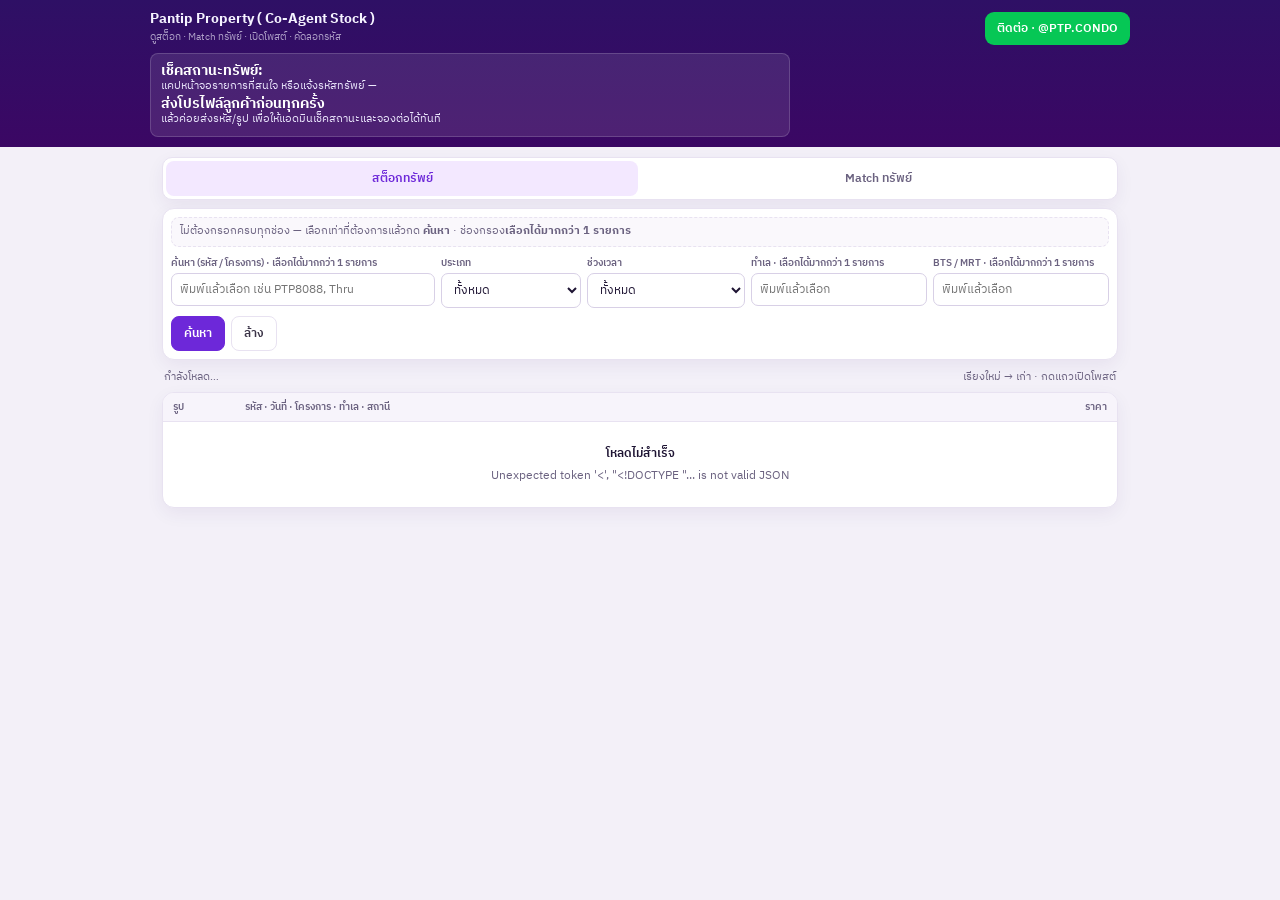
==== commit bef50cce: "Show ทำเล and สถานี as labeled chips on Co-Agent stock list. Co-authored-by: Cursor <cursoragent@cur" ====
--- a/hub/co/index.html
+++ b/hub/co/index.html
@@ -144,9 +144,14 @@
     }
     .prop-row:nth-child(even) { background: #fbfafe; }
     .prop-row:hover { background: #f3e8ff; }
+    .thumb-wrap {
+      width: 64px; aspect-ratio: 1 / 1;
+    }
     .thumb, .thumb-ph {
-      width: 64px; height: 64px; border-radius: 8px;
-      border: 1px solid var(--line); background: #f3f0f8; display: block; object-fit: cover;
+      width: 100%; height: 100%; aspect-ratio: 1 / 1;
+      border-radius: 8px; border: 1px solid var(--line); background: #f3f0f8;
+      display: block; object-fit: cover; object-position: center;
+      box-sizing: border-box;
     }
     .thumb-ph {
       color: var(--muted); font-size: 9px; display: grid; place-items: center;
@@ -169,9 +174,12 @@
       display: inline-flex; align-items: center; gap: 3px;
       padding: 1px 6px; border-radius: 999px; font-size: 10px; font-weight: 500;
       background: #f1f3f5; color: #3c4043; border: 1px solid #e3e8ee;
+      max-width: 100%; line-height: 1.35;
     }
     .meta-chip.loc { background: var(--accent-soft); border-color: var(--accent-border); color: var(--accent); }
-    .meta-chip strong { font-weight: 600; color: var(--muted); font-size: 9px; }
+    .meta-chip.station { background: #ede9fe; border-color: #c4b5fd; color: #5b21b6; }
+    .meta-chip strong { font-weight: 600; color: var(--muted); font-size: 9px; flex-shrink: 0; }
+    .meta-chip.loc strong, .meta-chip.station strong { color: inherit; opacity: .72; }
     .side { text-align: right; min-width: 0; display: flex; flex-direction: column; align-items: flex-end; gap: 4px; }
     .rent { color: var(--accent); font-weight: 700; font-size: 13px; }
     .sale { color: #475569; font-weight: 600; font-size: 11px; }
@@ -200,10 +208,9 @@
         grid-template-columns: 56px minmax(0, 1fr);
         grid-template-areas: "thumb main" "thumb side";
       }
-      .prop-row .thumb-wrap { grid-area: thumb; }
+      .prop-row .thumb-wrap { grid-area: thumb; width: 56px; align-self: start; }
       .prop-row .main { grid-area: main; }
       .prop-row .side { grid-area: side; align-items: flex-start; text-align: left; }
-      .thumb, .thumb-ph { width: 56px; height: 56px; }
       .brand .sub { display: none; }
       .topbar-inner { flex-wrap: wrap; }
       .line-cta { width: 100%; justify-content: center; }
@@ -280,7 +287,7 @@
         <span>เรียงใหม่ → เก่า · กดแถวเปิดโพสต์</span>
       </div>
       <div class="table-wrap">
-        <div class="list-head"><span>รูป</span><span>รหัส · วันที่ · โครงการ</span><span style="text-align:right">ราคา</span></div>
+        <div class="list-head"><span>รูป</span><span>รหัส · วันที่ · โครงการ · ทำเล · สถานี</span><span style="text-align:right">ราคา</span></div>
         <div id="stock-list" class="prop-list">
           <div class="empty"><span>กำลังโหลดสต็อก</span>ดึงข้อมูลจาก Hub…</div>
         </div>
@@ -347,7 +354,7 @@
         <span>เรียงใหม่ → เก่า · คัดลอกรหัสส่งแอดมินได้</span>
       </div>
       <div class="table-wrap">
-        <div class="list-head"><span>รูป</span><span>รหัส · วันที่ · โครงการ</span><span style="text-align:right">ราคา</span></div>
+        <div class="list-head"><span>รูป</span><span>รหัส · วันที่ · โครงการ · ทำเล · สถานี</span><span style="text-align:right">ราคา</span></div>
         <div id="match-list" class="prop-list">
           <div class="empty"><span>ยังไม่มีผล Match</span>เลือกเงื่อนไขแล้วกด Match</div>
         </div>
@@ -523,7 +530,7 @@
     var drop = document.getElementById("stock-search-drop");
     var query = String(q || "").trim();
     if (!query) {
-      drop.innerHTML = '<div class="empty">พิมพ์รหัสหรือชื่อโครงการ</div>';
+      drop.innerHTML = "";
       return;
     }
     var qSoft = soft(query);
@@ -579,16 +586,15 @@
     var drop = document.getElementById(key + "-drop");
     var state = P[key];
     var query = String(q || "").trim();
+    if (!query) {
+      drop.innerHTML = "";
+      return;
+    }
     var opts = (state.opts || []).filter(function (label) { return labelMatches(label, query); }).slice(0, 80);
-    if (!query && !state.selected.length) {
-      drop.innerHTML = '<div class="empty">พิมพ์เพื่อค้นหา แล้วเลือกได้มากกว่า 1 รายการ</div>';
-      return;
-    }
-    if (!opts.length && query) {
+    if (!opts.length) {
       drop.innerHTML = '<div class="empty">ไม่พบรายการ</div>';
       return;
     }
-    if (!query) opts = state.selected.slice();
     drop.innerHTML = opts.map(function (label) {
       var on = state.selected.indexOf(label) >= 0;
       return '<label class="check-item"><input type="checkbox" value="' + esc(label) + '"' + (on ? " checked" : "") + " /><span>" + esc(label) + "</span></label>";
@@ -599,8 +605,12 @@
     var drop = document.getElementById(key + "-drop");
     var state = P[key];
     var query = String(q || "").trim();
+    if (!query) {
+      drop.innerHTML = "";
+      return;
+    }
     var opts = (state.opts || []).filter(function (o) {
-      return !query || labelMatches(o.name, query) || soft(o.id).indexOf(soft(query)) >= 0;
+      return labelMatches(o.name, query) || soft(o.id).indexOf(soft(query)) >= 0;
     });
     if (!opts.length) {
       drop.innerHTML = '<div class="empty">ไม่พบรายการ</div>';
@@ -616,23 +626,16 @@
     var drop = document.getElementById("m-project-drop");
     var state = P["m-project"];
     var query = String(q || "").trim();
-    var opts = [];
     if (!query) {
-      opts = state.selected.map(function (id) {
-        return state.opts.find(function (o) { return o.id === id; }) || { id: id, name: projectLabel(id), aliases: [] };
-      });
-    } else {
-      opts = state.opts.filter(function (o) { return projectMatches(o, query); }).slice(0, 80);
-      state.selected.forEach(function (id) {
-        if (opts.some(function (o) { return o.id === id; })) return;
-        var found = state.opts.find(function (o) { return o.id === id; });
-        if (found) opts.unshift(found);
-      });
-    }
-    if (!query && !opts.length) {
-      drop.innerHTML = '<div class="empty">พิมพ์ชื่อโครงการแล้วเลือกได้มากกว่า 1 รายการ</div>';
+      drop.innerHTML = "";
       return;
     }
+    var opts = state.opts.filter(function (o) { return projectMatches(o, query); }).slice(0, 80);
+    state.selected.forEach(function (id) {
+      if (opts.some(function (o) { return o.id === id; })) return;
+      var found = state.opts.find(function (o) { return o.id === id; });
+      if (found) opts.unshift(found);
+    });
     if (!opts.length) {
       drop.innerHTML = '<div class="empty">ไม่พบโครงการ</div>';
       return;
@@ -704,7 +707,8 @@
   function rowHtml(p, extra) {
     var rent = fmtPrice(p.rent_price);
     var sale = fmtPrice(p.sale_price);
-    var loc = (p.zones || []).slice(0, 2).concat((p.transit || []).slice(0, 1)).join(" · ");
+    var zoneTxt = (p.zones || []).slice(0, 2).join(", ");
+    var stationTxt = (p.transit || []).slice(0, 2).join(", ");
     var priceHtml = "";
     if (rent) priceHtml += '<div class="rent">เช่า ' + esc(rent) + "</div>";
     if (sale) priceHtml += '<div class="sale">ขาย ' + esc(sale) + "</div>";
@@ -722,7 +726,8 @@
         '<div class="meta">' +
           (p.bedrooms ? '<span class="meta-chip"><strong>ห้อง</strong> ' + esc(p.bedrooms) + "</span>" : "") +
           (p.size_sqm ? '<span class="meta-chip"><strong>ขนาด</strong> ' + esc(String(p.size_sqm)) + "</span>" : "") +
-          (loc ? '<span class="meta-chip loc">' + esc(loc) + "</span>" : "") +
+          (zoneTxt ? '<span class="meta-chip loc"><strong>ทำเล</strong> ' + esc(zoneTxt) + "</span>" : "") +
+          (stationTxt ? '<span class="meta-chip station"><strong>สถานี</strong> ' + esc(stationTxt) + "</span>" : "") +
         "</div>" +
         (extra ? '<div class="reasons">' + esc(extra) + "</div>" : "") +
       "</div>" +
@@ -885,18 +890,17 @@
   function wirePick(wrapId, inputId, onFocusFill, onTick) {
     var wrap = document.getElementById(wrapId);
     var input = document.getElementById(inputId);
-    input.addEventListener("focus", function () {
-      openPick(wrapId);
+    function refreshDrop() {
+      var q = String(input.value || "").trim();
       onFocusFill(input.value);
-    });
-    input.addEventListener("click", function () {
-      openPick(wrapId);
-      onFocusFill(input.value);
-    });
-    input.addEventListener("input", function () {
-      openPick(wrapId);
-      onFocusFill(input.value);
-    });
+      if (q) openPick(wrapId);
+      else {
+        wrap.classList.remove("open");
+      }
+    }
+    input.addEventListener("focus", refreshDrop);
+    input.addEventListener("click", refreshDrop);
+    input.addEventListener("input", refreshDrop);
     wrap.querySelector(".drop").addEventListener("mousedown", function (e) { e.preventDefault(); });
     wrap.querySelector(".drop").addEventListener("change", function (e) {
       var inp = e.target.closest('input[type="checkbox"]');
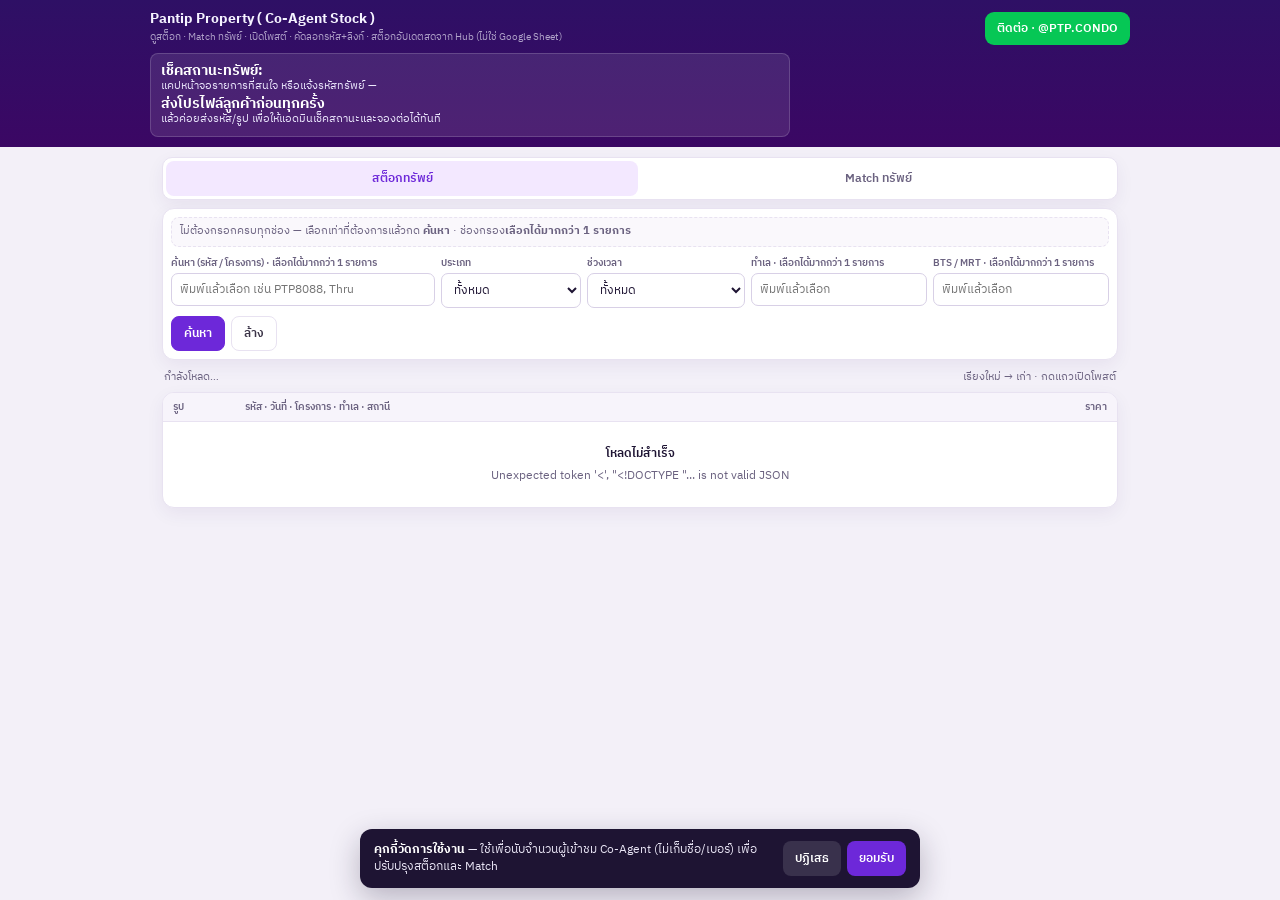
==== commit a23526f1: "Add Co-Agent traffic tracking and Hub analytics dashboard. Self-hosted consent cookies + event beaco" ====
--- a/hub/co/index.html
+++ b/hub/co/index.html
@@ -140,10 +140,11 @@
       display: grid; grid-template-columns: 64px minmax(0, 1.5fr) minmax(110px, 0.85fr);
       gap: 8px; align-items: start; padding: 8px 10px; border-bottom: 1px solid #f0ebf7;
       background: #fff; cursor: pointer; width: 100%; text-align: left;
-      border-left: 0; border-right: 0; border-top: 0; font: inherit; color: inherit;
+      font: inherit; color: inherit;
     }
     .prop-row:nth-child(even) { background: #fbfafe; }
     .prop-row:hover { background: #f3e8ff; }
+    .prop-row:focus-visible { outline: 2px solid var(--accent); outline-offset: -2px; }
     .thumb-wrap {
       width: 64px; aspect-ratio: 1 / 1;
     }
@@ -185,8 +186,9 @@
     .sale { color: #475569; font-weight: 600; font-size: 11px; }
     .muted { color: #9aa0a6; font-size: 10px; }
     .copy-btn {
-      border: 1px solid var(--line); background: #fff; color: var(--accent);
+      border: 1px solid var(--accent-border); background: var(--accent-soft); color: var(--accent);
       border-radius: 6px; padding: 3px 7px; font-size: 10px; font-weight: 600; cursor: pointer;
+      white-space: nowrap; line-height: 1.3;
     }
     .copy-btn.ok { background: #ecfdf5; border-color: #a7f3d0; color: #047857; }
     .side-note { font-size: 10px; color: var(--muted); }
@@ -202,6 +204,22 @@
     }
     .toast.show { opacity: 1; }
     .match-extra { margin-top: 6px; display: grid; gap: 6px; }
+    .cookie-bar {
+      position: fixed; left: 12px; right: 12px; bottom: calc(12px + var(--safe-b));
+      max-width: 560px; margin: 0 auto; z-index: 50;
+      background: #1e1433; color: #f5f3ff; border-radius: 12px;
+      padding: 12px 14px; box-shadow: 0 10px 30px rgba(30,20,51,.28);
+      display: none; gap: 10px; align-items: flex-start;
+    }
+    .cookie-bar.show { display: flex; flex-wrap: wrap; }
+    .cookie-bar p { flex: 1 1 220px; margin: 0; font-size: 12px; line-height: 1.45; color: #e9e5f5; }
+    .cookie-bar strong { color: #fff; }
+    .cookie-actions { display: flex; gap: 6px; flex-shrink: 0; }
+    .cookie-actions button {
+      border: 0; border-radius: 8px; padding: 8px 12px; font-size: 12px; font-weight: 600; cursor: pointer;
+    }
+    .cookie-actions .accept { background: #6d28d9; color: #fff; }
+    .cookie-actions .deny { background: rgba(255,255,255,.12); color: #fff; }
     @media (max-width: 700px) {
       .list-head { display: none; }
       .prop-row {
@@ -225,7 +243,7 @@
     <div class="topbar-inner">
       <div class="brand">
         <strong>Pantip Property ( Co-Agent Stock )</strong>
-        <span class="sub">ดูสต็อก · Match ทรัพย์ · เปิดโพสต์ · คัดลอกรหัส</span>
+        <span class="sub">ดูสต็อก · Match ทรัพย์ · เปิดโพสต์ · คัดลอกรหัส+ลิงก์ · สต็อกอัปเดตสดจาก Hub (ไม่ใช่ Google Sheet)</span>
         <div class="notice">
           <strong>เช็คสถานะทรัพย์:</strong>
           แคปหน้าจอรายการที่สนใจ หรือแจ้งรหัสทรัพย์ — <strong>ส่งโปรไฟล์ลูกค้าก่อนทุกครั้ง</strong> แล้วค่อยส่งรหัส/รูป เพื่อให้แอดมินเช็คสถานะและจองต่อได้ทันที
@@ -351,7 +369,7 @@
       </div>
       <div class="meta-bar">
         <span id="match-count">ใส่เงื่อนไขแล้วกด Match</span>
-        <span>เรียงใหม่ → เก่า · คัดลอกรหัสส่งแอดมินได้</span>
+        <span>เรียงใหม่ → เก่า · คัดลอกรหัส+ลิงก์ส่งแอดมินได้</span>
       </div>
       <div class="table-wrap">
         <div class="list-head"><span>รูป</span><span>รหัส · วันที่ · โครงการ · ทำเล · สถานี</span><span style="text-align:right">ราคา</span></div>
@@ -363,6 +381,13 @@
   </main>
 
   <div class="toast" id="toast">คัดลอกแล้ว</div>
+  <div class="cookie-bar" id="cookie-bar" role="dialog" aria-live="polite" aria-label="คุกกี้">
+    <p><strong>คุกกี้วัดการใช้งาน</strong> — ใช้เพื่อนับจำนวนผู้เข้าชม Co-Agent (ไม่เก็บชื่อ/เบอร์) เพื่อปรับปรุงสต็อกและ Match</p>
+    <div class="cookie-actions">
+      <button type="button" class="deny" id="cookie-deny">ปฏิเสธ</button>
+      <button type="button" class="accept" id="cookie-accept">ยอมรับ</button>
+    </div>
+  </div>
 
   <script>
 (function () {
@@ -374,6 +399,127 @@
   var selectedCodes = [];
   var selectedProjectIds = [];
   var projectCount = {};
+
+  /* —— Co-Agent traffic (consent + beacon) —— */
+  var CO_CONSENT_KEY = "ptp_co_consent";
+  var VID_COOKIE = "ptp_co_vid";
+  var SID_COOKIE = "ptp_co_sid";
+  var trackingOn = false;
+  var filterTrackTimer = null;
+
+  function cookieGet(name) {
+    var m = document.cookie.match(new RegExp("(?:^|; )" + name.replace(/[.*+?^${}()|[\]\\]/g, "\\$&") + "=([^;]*)"));
+    return m ? decodeURIComponent(m[1]) : "";
+  }
+  function cookieSet(name, value, maxAgeSec) {
+    var secure = location.protocol === "https:" ? "; Secure" : "";
+    document.cookie = name + "=" + encodeURIComponent(value) +
+      "; Path=/; SameSite=Lax; Max-Age=" + maxAgeSec + secure;
+  }
+  function cookieDel(name) {
+    document.cookie = name + "=; Path=/; SameSite=Lax; Max-Age=0";
+  }
+  function uuidLite() {
+    if (window.crypto && crypto.randomUUID) return crypto.randomUUID().replace(/-/g, "");
+    return "v" + Date.now().toString(36) + Math.random().toString(36).slice(2, 10);
+  }
+  function parseUtm() {
+    var q = new URLSearchParams(location.search || "");
+    var out = {};
+    ["utm_source", "utm_medium", "utm_campaign", "utm_content", "utm_term"].forEach(function (k) {
+      var v = q.get(k);
+      if (v) out[k] = v;
+    });
+    return out;
+  }
+  function ensureIds() {
+    var vid = cookieGet(VID_COOKIE);
+    if (!vid) {
+      vid = uuidLite();
+      cookieSet(VID_COOKIE, vid, 60 * 60 * 24 * 365);
+    }
+    var sid = cookieGet(SID_COOKIE);
+    if (!sid) sid = uuidLite();
+    cookieSet(SID_COOKIE, sid, 60 * 30);
+    return { vid: vid, sid: sid };
+  }
+  function track(event, meta) {
+    if (!trackingOn) return;
+    var ids = ensureIds();
+    var payload = {
+      event: event,
+      vid: ids.vid,
+      sid: ids.sid,
+      path: location.pathname + location.search,
+      referrer: document.referrer || "",
+      screen: (screen.width || 0) + "x" + (screen.height || 0),
+      lang: navigator.language || "",
+      tz: (Intl.DateTimeFormat().resolvedOptions().timeZone || ""),
+      utm: parseUtm(),
+      meta: meta || {},
+      ts: Date.now()
+    };
+    var body = JSON.stringify(payload);
+    try {
+      if (navigator.sendBeacon) {
+        var blob = new Blob([body], { type: "application/json" });
+        if (navigator.sendBeacon(API + "/api/co/track", blob)) return;
+      }
+    } catch (e) {}
+    fetch(API + "/api/co/track", {
+      method: "POST",
+      headers: { "Content-Type": "application/json" },
+      body: body,
+      keepalive: true,
+      credentials: "same-origin"
+    }).catch(function () {});
+  }
+  function coHeaders() {
+    if (!trackingOn) return {};
+    var ids = ensureIds();
+    return { "X-Co-Vid": ids.vid, "X-Co-Sid": ids.sid };
+  }
+  function scheduleFilterTrack() {
+    clearTimeout(filterTrackTimer);
+    filterTrackTimer = setTimeout(function () { track("filter_change"); }, 800);
+  }
+  function enableTracking() {
+    trackingOn = true;
+    localStorage.setItem(CO_CONSENT_KEY, "1");
+    ensureIds();
+    track("page_view", { via: "consent" });
+  }
+  function disableTracking() {
+    trackingOn = false;
+    localStorage.setItem(CO_CONSENT_KEY, "0");
+    cookieDel(VID_COOKIE);
+    cookieDel(SID_COOKIE);
+  }
+  function initConsent() {
+    var bar = document.getElementById("cookie-bar");
+    var saved = localStorage.getItem(CO_CONSENT_KEY);
+    if (saved === "1") {
+      trackingOn = true;
+      ensureIds();
+      track("page_view", { via: "return" });
+      return;
+    }
+    if (saved === "0") return;
+    bar.classList.add("show");
+    document.getElementById("cookie-accept").addEventListener("click", function () {
+      bar.classList.remove("show");
+      enableTracking();
+    });
+    document.getElementById("cookie-deny").addEventListener("click", function () {
+      bar.classList.remove("show");
+      disableTracking();
+    });
+  }
+  document.addEventListener("visibilitychange", function () {
+    if (document.visibilityState === "visible") track("page_view", { via: "visible" });
+  });
+  var lineCta = document.querySelector(".line-cta");
+  if (lineCta) lineCta.addEventListener("click", function () { track("line_click"); });
 
   var BED_OPTS = [
     { id: "studio", name: "Studio" },
@@ -438,6 +584,7 @@
     });
     document.getElementById("view-stock").classList.toggle("active", view === "stock");
     document.getElementById("view-match").classList.toggle("active", view === "match");
+    track(view === "match" ? "tab_match" : "tab_stock");
   }
   function collectProjectKeys(name, aliases) {
     var keys = [];
@@ -715,7 +862,8 @@
     if (!priceHtml) priceHtml = '<div class="muted">สอบถามราคา</div>';
     var sideNote = !p.page_url ? "ไม่มีลิงก์" : (p.link_kind === "personal" ? "โพสต์เฟสส่วนตัว" : "โพสต์เพจ");
     var date = p.last_listed_at || "";
-    return '<button type="button" class="prop-row" data-page="' + esc(p.page_url || "") + '">' +
+    // div (not button): nested copy-btn must stay inside the card — browsers hoist nested <button>
+    return '<div class="prop-row" role="button" tabindex="0" data-page="' + esc(p.page_url || "") + '">' +
       '<div class="thumb-wrap">' + thumbPlaceholder(p) + "</div>" +
       '<div class="main">' +
         '<div class="top-line"><span class="code">' + esc(p.code) + "</span>" +
@@ -732,9 +880,9 @@
         (extra ? '<div class="reasons">' + esc(extra) + "</div>" : "") +
       "</div>" +
       '<div class="side">' + priceHtml +
-        '<button type="button" class="copy-btn" data-copy="' + esc(p.code) + '">คัดลอกรหัส</button>' +
+        '<button type="button" class="copy-btn" data-copy="' + esc(p.code) + '" data-url="' + esc(p.page_url || "") + '">คัดลอก+ลิงก์</button>' +
         '<div class="side-note">' + sideNote + "</div>" +
-      "</div></button>";
+      "</div></div>";
   }
 
   function applyStockFilter() {
@@ -835,14 +983,18 @@
     var box = document.getElementById("match-list");
     box.innerHTML = '<div class="empty"><span>กำลัง Match</span>ค้นจากสต็อก Hub…</div>';
     document.getElementById("match-count").textContent = "กำลังค้น…";
+    track("match_submit");
     try {
       var res = await fetch(API + "/api/co/match", {
-        method: "POST", headers: { "Content-Type": "application/json" }, body: JSON.stringify(body)
+        method: "POST",
+        headers: Object.assign({ "Content-Type": "application/json" }, coHeaders()),
+        body: JSON.stringify(body)
       });
       var data = await res.json();
       if (!res.ok) throw new Error(data.error || "Match ไม่สำเร็จ");
       var items = sortNewest(data.items || []);
       document.getElementById("match-count").textContent = "เจอ " + items.length + " รายการ";
+      track("match_result", { results: items.length });
       if (!items.length) {
         box.innerHTML = '<div class="empty"><span>ไม่พบที่ตรงโจทย์</span>ลองขยายราคาหรือเปลี่ยนทำเล</div>';
         return;
@@ -869,20 +1021,31 @@
       retry.replaceWith(ph); thumbQueue.push(ph); pumpThumbQueue();
       return;
     }
-    var copy = e.target.closest("[data-copy]");
+    var copy = e.target.closest(".copy-btn[data-copy]");
     if (copy) {
       e.preventDefault(); e.stopPropagation();
-      var code = copy.getAttribute("data-copy");
-      navigator.clipboard.writeText(code).then(function () {
+      var code = copy.getAttribute("data-copy") || "";
+      var link = copy.getAttribute("data-url") || "";
+      var text = link ? (code + "\n" + link) : code;
+      navigator.clipboard.writeText(text).then(function () {
         copy.classList.add("ok"); copy.textContent = "คัดลอกแล้ว";
-        toast("คัดลอก " + code);
-        setTimeout(function () { copy.classList.remove("ok"); copy.textContent = "คัดลอกรหัส"; }, 1200);
-      }).catch(function () { toast(code); });
+        toast(link ? "คัดลอกรหัส+ลิงก์แล้ว" : ("คัดลอก " + code));
+        setTimeout(function () { copy.classList.remove("ok"); copy.textContent = "คัดลอก+ลิงก์"; }, 1200);
+      }).catch(function () { toast(text); });
       return;
     }
     var row = e.target.closest(".prop-row[data-page]");
     if (!row) return;
+    openPropRow(row);
+  }
+
+  function openPropRow(row) {
+    if (!row) return;
     var url = row.getAttribute("data-page");
+    var code = "";
+    var codeEl = row.querySelector(".code");
+    if (codeEl) code = (codeEl.textContent || "").trim();
+    track("property_open", { code: code });
     if (url) window.open(url, "_blank", "noopener");
     else toast("รายการนี้ยังไม่มีลิงก์โพสต์");
   }
@@ -928,7 +1091,10 @@
   async function loadCatalog() {
     document.getElementById("stock-list").innerHTML =
       '<div class="empty"><span>กำลังโหลดสต็อก</span>ดึงข้อมูลจาก Hub…</div>';
-    var res = await fetch(API + "/api/co/catalog", { cache: "no-store" });
+    var res = await fetch(API + "/api/co/catalog", {
+      cache: "no-store",
+      headers: coHeaders()
+    });
     var data = await res.json();
     if (!res.ok) throw new Error(data.error || "โหลดสต็อกไม่ได้");
     CATALOG = unpackCatalog(data);
@@ -954,6 +1120,7 @@
       projectCount[id] = (projectCount[id] || 0) + 1;
     });
     applyStockFilter();
+    track("catalog_loaded", { items: (CATALOG.items || []).length });
   }
 
   document.querySelector(".tabs").addEventListener("click", function (e) {
@@ -991,11 +1158,13 @@
   document.getElementById("stock-search").addEventListener("click", function () {
     closeAllDrops();
     applyStockFilter();
+    scheduleFilterTrack();
     toast("กรองแล้ว");
   });
   document.getElementById("stock-clear").addEventListener("click", function () {
     clearStockDraft();
     applyStockFilter();
+    scheduleFilterTrack();
     toast("ล้างตัวกรองแล้ว");
   });
 
@@ -1048,6 +1217,16 @@
 
   document.getElementById("stock-list").addEventListener("click", onListClick);
   document.getElementById("match-list").addEventListener("click", onListClick);
+  function onListKey(e) {
+    if (e.key !== "Enter" && e.key !== " ") return;
+    if (e.target.closest(".copy-btn")) return;
+    var row = e.target.closest(".prop-row[data-page]");
+    if (!row || e.target !== row) return;
+    e.preventDefault();
+    openPropRow(row);
+  }
+  document.getElementById("stock-list").addEventListener("keydown", onListKey);
+  document.getElementById("match-list").addEventListener("keydown", onListKey);
   document.getElementById("m-run").addEventListener("click", runMatch);
   document.getElementById("m-clear").addEventListener("click", function () {
     ["m-project", "m-transit", "m-zone", "m-deal", "m-beds"].forEach(function (k) {
@@ -1067,6 +1246,7 @@
     toast("ล้างเงื่อนไข Match แล้ว");
   });
 
+  initConsent();
   loadCatalog().catch(function (e) {
     document.getElementById("stock-list").innerHTML =
       '<div class="empty"><span>โหลดไม่สำเร็จ</span>' + esc(e.message) + "</div>";
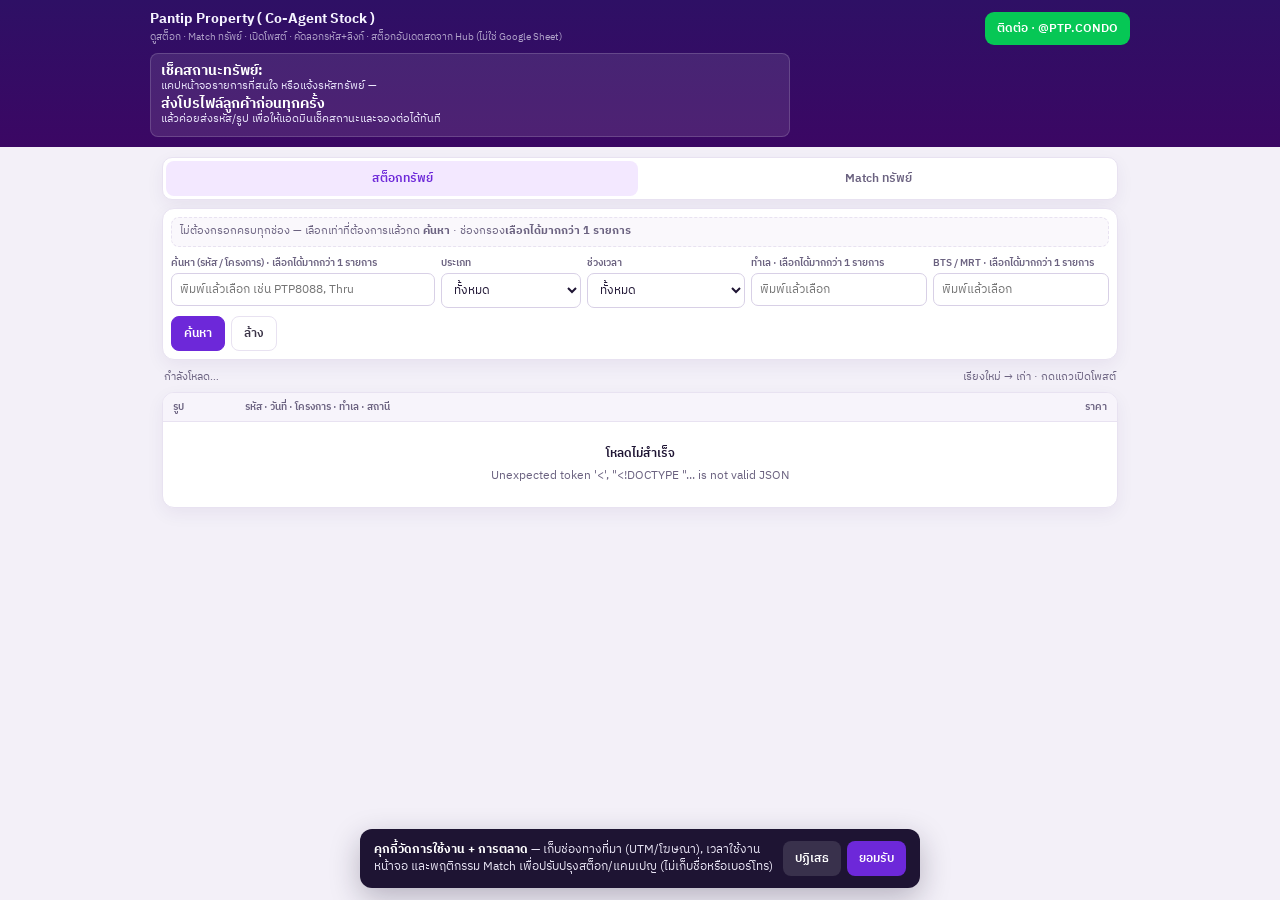
==== commit 4609c4c4: "Expand Co-Agent tracking for marketing attribution and engagement. Capture channel/UTM/ad click IDs," ====
--- a/hub/co/index.html
+++ b/hub/co/index.html
@@ -382,7 +382,7 @@
 
   <div class="toast" id="toast">คัดลอกแล้ว</div>
   <div class="cookie-bar" id="cookie-bar" role="dialog" aria-live="polite" aria-label="คุกกี้">
-    <p><strong>คุกกี้วัดการใช้งาน</strong> — ใช้เพื่อนับจำนวนผู้เข้าชม Co-Agent (ไม่เก็บชื่อ/เบอร์) เพื่อปรับปรุงสต็อกและ Match</p>
+    <p><strong>คุกกี้วัดการใช้งาน + การตลาด</strong> — เก็บช่องทางที่มา (UTM/โฆษณา), เวลาใช้งานหน้าจอ และพฤติกรรม Match เพื่อปรับปรุงสต็อก/แคมเปญ (ไม่เก็บชื่อหรือเบอร์โทร)</p>
     <div class="cookie-actions">
       <button type="button" class="deny" id="cookie-deny">ปฏิเสธ</button>
       <button type="button" class="accept" id="cookie-accept">ยอมรับ</button>
@@ -400,12 +400,23 @@
   var selectedProjectIds = [];
   var projectCount = {};
 
-  /* —— Co-Agent traffic (consent + beacon) —— */
+  /* —— Co-Agent traffic (consent + marketing attribution) —— */
   var CO_CONSENT_KEY = "ptp_co_consent";
   var VID_COOKIE = "ptp_co_vid";
   var SID_COOKIE = "ptp_co_sid";
+  var ATTR_FIRST_KEY = "ptp_co_attr_first";
+  var ATTR_LAST_KEY = "ptp_co_attr_last";
+  var LANDING_KEY = "ptp_co_landing";
   var trackingOn = false;
   var filterTrackTimer = null;
+  var engageTimer = null;
+  var activeMs = 0;
+  var visibleMs = 0;
+  var lastActiveAt = 0;
+  var lastVisibleAt = 0;
+  var maxScrollPct = 0;
+  var scrollMarks = {};
+  var pageHidden = false;
 
   function cookieGet(name) {
     var m = document.cookie.match(new RegExp("(?:^|; )" + name.replace(/[.*+?^${}()|[\]\\]/g, "\\$&") + "=([^;]*)"));
@@ -423,14 +434,93 @@
     if (window.crypto && crypto.randomUUID) return crypto.randomUUID().replace(/-/g, "");
     return "v" + Date.now().toString(36) + Math.random().toString(36).slice(2, 10);
   }
+  function lsGet(key) {
+    try { return localStorage.getItem(key) || ""; } catch (e) { return ""; }
+  }
+  function lsSet(key, val) {
+    try { localStorage.setItem(key, val); } catch (e) {}
+  }
+  function lsDel(key) {
+    try { localStorage.removeItem(key); } catch (e) {}
+  }
+  function refHostOf(ref) {
+    try {
+      if (!ref) return "(direct)";
+      return (new URL(ref)).hostname.toLowerCase() || "(direct)";
+    } catch (e) { return "(direct)"; }
+  }
   function parseUtm() {
     var q = new URLSearchParams(location.search || "");
     var out = {};
-    ["utm_source", "utm_medium", "utm_campaign", "utm_content", "utm_term"].forEach(function (k) {
+    ["utm_source", "utm_medium", "utm_campaign", "utm_content", "utm_term", "utm_id"].forEach(function (k) {
       var v = q.get(k);
-      if (v) out[k] = v;
+      if (v) out[k] = String(v).slice(0, 80);
     });
     return out;
+  }
+  function parseClickIds() {
+    var q = new URLSearchParams(location.search || "");
+    var out = {};
+    ["gclid", "gbraid", "wbraid", "fbclid", "ttclid", "msclkid", "li_fat_id"].forEach(function (k) {
+      var v = q.get(k);
+      if (v) out[k] = String(v).slice(0, 120);
+    });
+    return out;
+  }
+  function deriveChannel(utm, clicks, host) {
+    if (clicks.gclid || clicks.gbraid || clicks.wbraid) return "google_ads";
+    if (clicks.fbclid) return "meta_ads";
+    if (clicks.ttclid) return "tiktok_ads";
+    if (clicks.msclkid) return "microsoft_ads";
+    var medium = String(utm.utm_medium || "").toLowerCase();
+    var source = String(utm.utm_source || "").toLowerCase();
+    if (/cpc|ppc|paidsearch|paid_search/.test(medium)) return "paid_search";
+    if (/paid[_-]?social|paidsocial/.test(medium)) return "paid_social";
+    if (/email|newsletter/.test(medium) || /email|newsletter/.test(source)) return "email";
+    if (/sms|line/.test(medium)) return "messaging";
+    if (/organic|seo/.test(medium)) return "organic_search";
+    if (/social/.test(medium) || /facebook|instagram|tiktok|twitter|x\.com|line/.test(source)) return "organic_social";
+    if (host && host !== "(direct)") {
+      if (/google\.|bing\.|yahoo\.|duckduckgo\./.test(host)) return "organic_search";
+      if (/facebook|instagram|tiktok|t\.co|x\.com|twitter|line\.me/.test(host)) return "organic_social";
+      return "referral";
+    }
+    if (utm.utm_source || utm.utm_campaign) return "campaign";
+    return "direct";
+  }
+  function currentTouch() {
+    var utm = parseUtm();
+    var clicks = parseClickIds();
+    var host = refHostOf(document.referrer || "");
+    var channel = deriveChannel(utm, clicks, host);
+    var landing = lsGet(LANDING_KEY) || (location.pathname + location.search);
+    var touch = {
+      channel: channel,
+      landing: String(landing).slice(0, 180),
+      ref_host: host
+    };
+    Object.keys(utm).forEach(function (k) { touch[k] = utm[k]; });
+    Object.keys(clicks).forEach(function (k) { touch[k] = clicks[k]; });
+    return { utm: utm, clicks: clicks, channel: channel, landing: touch.landing, touch: touch };
+  }
+  function ensureAttribution() {
+    var cur = currentTouch();
+    var hasSignal = Object.keys(cur.utm).length || Object.keys(cur.clicks).length ||
+      (document.referrer && refHostOf(document.referrer) !== location.hostname);
+    if (!lsGet(LANDING_KEY)) lsSet(LANDING_KEY, location.pathname + location.search);
+    cur.landing = lsGet(LANDING_KEY) || cur.landing;
+    cur.touch.landing = cur.landing;
+    if (hasSignal || !lsGet(ATTR_LAST_KEY)) {
+      lsSet(ATTR_LAST_KEY, JSON.stringify(cur.touch));
+    }
+    if (!lsGet(ATTR_FIRST_KEY)) {
+      lsSet(ATTR_FIRST_KEY, JSON.stringify(cur.touch));
+    }
+    var first = {};
+    var last = {};
+    try { first = JSON.parse(lsGet(ATTR_FIRST_KEY) || "{}") || {}; } catch (e) {}
+    try { last = JSON.parse(lsGet(ATTR_LAST_KEY) || "{}") || {}; } catch (e) {}
+    return { utm: cur.utm, clicks: cur.clicks, channel: cur.channel || last.channel || first.channel || "direct", landing: cur.landing, first: first, last: last };
   }
   function ensureIds() {
     var vid = cookieGet(VID_COOKIE);
@@ -443,20 +533,59 @@
     cookieSet(SID_COOKIE, sid, 60 * 30);
     return { vid: vid, sid: sid };
   }
+  function flushActiveTimers() {
+    var now = Date.now();
+    if (lastVisibleAt && document.visibilityState === "visible") {
+      visibleMs += Math.max(0, now - lastVisibleAt);
+      lastVisibleAt = now;
+    }
+    if (lastActiveAt && document.visibilityState === "visible") {
+      // count as active if interacted within last 5s window continuously while visible
+      activeMs += Math.max(0, now - lastActiveAt);
+      lastActiveAt = now;
+    }
+  }
+  function markInteracted() {
+    if (!trackingOn) return;
+    var now = Date.now();
+    if (document.visibilityState === "visible") {
+      if (!lastActiveAt) lastActiveAt = now;
+      else if (now - lastActiveAt < 6000) activeMs += now - lastActiveAt;
+      lastActiveAt = now;
+    }
+  }
+  function currentScrollPct() {
+    var doc = document.documentElement;
+    var body = document.body;
+    var scrollTop = window.pageYOffset || doc.scrollTop || body.scrollTop || 0;
+    var height = Math.max(doc.scrollHeight, body.scrollHeight) - (window.innerHeight || 0);
+    if (height <= 0) return 100;
+    return Math.max(0, Math.min(100, Math.round((scrollTop / height) * 100)));
+  }
   function track(event, meta) {
-    if (!trackingOn) return;
+    if (!trackingOn && event !== "consent_deny") return;
+    flushActiveTimers();
     var ids = ensureIds();
+    var attr = ensureAttribution();
     var payload = {
       event: event,
       vid: ids.vid,
       sid: ids.sid,
       path: location.pathname + location.search,
+      landing: attr.landing,
+      channel: attr.channel,
       referrer: document.referrer || "",
       screen: (screen.width || 0) + "x" + (screen.height || 0),
+      viewport: (window.innerWidth || 0) + "x" + (window.innerHeight || 0),
       lang: navigator.language || "",
       tz: (Intl.DateTimeFormat().resolvedOptions().timeZone || ""),
-      utm: parseUtm(),
+      utm: attr.utm,
+      clicks: attr.clicks,
+      attr: { first: attr.first, last: attr.last },
       meta: meta || {},
+      active_ms: activeMs,
+      visible_ms: visibleMs,
+      scroll_pct: maxScrollPct,
       ts: Date.now()
     };
     var body = JSON.stringify(payload);
@@ -479,21 +608,56 @@
     var ids = ensureIds();
     return { "X-Co-Vid": ids.vid, "X-Co-Sid": ids.sid };
   }
-  function scheduleFilterTrack() {
+  function scheduleFilterTrack(extraMeta) {
     clearTimeout(filterTrackTimer);
-    filterTrackTimer = setTimeout(function () { track("filter_change"); }, 800);
-  }
-  function enableTracking() {
+    filterTrackTimer = setTimeout(function () {
+      track("filter_change", extraMeta || {});
+    }, 800);
+  }
+  function checkScrollDepth() {
+    var pct = currentScrollPct();
+    if (pct > maxScrollPct) maxScrollPct = pct;
+    [25, 50, 75, 100].forEach(function (mark) {
+      if (maxScrollPct >= mark && !scrollMarks[mark]) {
+        scrollMarks[mark] = 1;
+        track("scroll_depth", { pct: mark });
+      }
+    });
+  }
+  function startEngagementLoop() {
+    clearInterval(engageTimer);
+    lastVisibleAt = document.visibilityState === "visible" ? Date.now() : 0;
+    lastActiveAt = lastVisibleAt;
+    engageTimer = setInterval(function () {
+      if (!trackingOn) return;
+      flushActiveTimers();
+      checkScrollDepth();
+      track("engage_tick", { tick: 30 });
+    }, 30000);
+  }
+  function stopEngagementLoop() {
+    clearInterval(engageTimer);
+    engageTimer = null;
+  }
+  function enableTracking(via) {
     trackingOn = true;
     localStorage.setItem(CO_CONSENT_KEY, "1");
     ensureIds();
-    track("page_view", { via: "consent" });
+    ensureAttribution();
+    startEngagementLoop();
+    track("consent_accept", { via: via || "consent" });
+    track("page_view", { via: via || "consent" });
   }
   function disableTracking() {
+    track("consent_deny");
     trackingOn = false;
     localStorage.setItem(CO_CONSENT_KEY, "0");
+    stopEngagementLoop();
     cookieDel(VID_COOKIE);
     cookieDel(SID_COOKIE);
+    lsDel(ATTR_FIRST_KEY);
+    lsDel(ATTR_LAST_KEY);
+    lsDel(LANDING_KEY);
   }
   function initConsent() {
     var bar = document.getElementById("cookie-bar");
@@ -501,6 +665,8 @@
     if (saved === "1") {
       trackingOn = true;
       ensureIds();
+      ensureAttribution();
+      startEngagementLoop();
       track("page_view", { via: "return" });
       return;
     }
@@ -508,7 +674,7 @@
     bar.classList.add("show");
     document.getElementById("cookie-accept").addEventListener("click", function () {
       bar.classList.remove("show");
-      enableTracking();
+      enableTracking("consent");
     });
     document.getElementById("cookie-deny").addEventListener("click", function () {
       bar.classList.remove("show");
@@ -516,10 +682,35 @@
     });
   }
   document.addEventListener("visibilitychange", function () {
-    if (document.visibilityState === "visible") track("page_view", { via: "visible" });
+    if (!trackingOn) return;
+    if (document.visibilityState === "visible") {
+      pageHidden = false;
+      lastVisibleAt = Date.now();
+      lastActiveAt = Date.now();
+      track("page_view", { via: "visible" });
+    } else {
+      flushActiveTimers();
+      pageHidden = true;
+      lastVisibleAt = 0;
+      lastActiveAt = 0;
+      track("session_end", { via: "hidden", active_sec: Math.round(activeMs / 1000) });
+    }
+  });
+  window.addEventListener("pagehide", function () {
+    if (!trackingOn) return;
+    flushActiveTimers();
+    track("session_end", { via: "pagehide", active_sec: Math.round(activeMs / 1000) });
+  });
+  ["pointerdown", "keydown", "scroll", "touchstart"].forEach(function (ev) {
+    document.addEventListener(ev, function () {
+      markInteracted();
+      if (ev === "scroll") checkScrollDepth();
+    }, { passive: true });
   });
   var lineCta = document.querySelector(".line-cta");
-  if (lineCta) lineCta.addEventListener("click", function () { track("line_click"); });
+  if (lineCta) lineCta.addEventListener("click", function () {
+    track("line_click", { href: lineCta.getAttribute("href") || "" });
+  });
 
   var BED_OPTS = [
     { id: "studio", name: "Studio" },
@@ -752,15 +943,15 @@
     var drop = document.getElementById(key + "-drop");
     var state = P[key];
     var query = String(q || "").trim();
-    if (!query) {
-      drop.innerHTML = "";
-      return;
-    }
-    var opts = (state.opts || []).filter(function (o) {
-      return labelMatches(o.name, query) || soft(o.id).indexOf(soft(query)) >= 0;
-    });
+    var opts = (state.opts || []);
+    if (query) {
+      opts = opts.filter(function (o) {
+        return labelMatches(o.name, query) || soft(o.id).indexOf(soft(query)) >= 0;
+      });
+    }
+    opts = opts.slice(0, 80);
     if (!opts.length) {
-      drop.innerHTML = '<div class="empty">ไม่พบรายการ</div>';
+      drop.innerHTML = query ? '<div class="empty">ไม่พบรายการ</div>' : "";
       return;
     }
     drop.innerHTML = opts.map(function (o) {
@@ -983,7 +1174,16 @@
     var box = document.getElementById("match-list");
     box.innerHTML = '<div class="empty"><span>กำลัง Match</span>ค้นจากสต็อก Hub…</div>';
     document.getElementById("match-count").textContent = "กำลังค้น…";
-    track("match_submit");
+    track("match_submit", {
+      deal_type: dealType,
+      zones: (body.locations || []).length,
+      transits: (body.transits || []).length,
+      projects: (body.project_ids || []).length,
+      beds: (body.bedrooms || []).length,
+      has_budget: !!(body.budget_min || body.budget_max),
+      has_size: !!(body.size_min || body.size_max),
+      ptype: ptype || ""
+    });
     try {
       var res = await fetch(API + "/api/co/match", {
         method: "POST",
@@ -994,7 +1194,7 @@
       if (!res.ok) throw new Error(data.error || "Match ไม่สำเร็จ");
       var items = sortNewest(data.items || []);
       document.getElementById("match-count").textContent = "เจอ " + items.length + " รายการ";
-      track("match_result", { results: items.length });
+      track("match_result", { results: items.length, zero: items.length === 0 ? 1 : 0 });
       if (!items.length) {
         box.innerHTML = '<div class="empty"><span>ไม่พบที่ตรงโจทย์</span>ลองขยายราคาหรือเปลี่ยนทำเล</div>';
         return;
@@ -1027,11 +1227,32 @@
       var code = copy.getAttribute("data-copy") || "";
       var link = copy.getAttribute("data-url") || "";
       var text = link ? (code + "\n" + link) : code;
-      navigator.clipboard.writeText(text).then(function () {
+      function markCopied() {
         copy.classList.add("ok"); copy.textContent = "คัดลอกแล้ว";
         toast(link ? "คัดลอกรหัส+ลิงก์แล้ว" : ("คัดลอก " + code));
+        track("copy_code", { code: code, has_link: link ? 1 : 0 });
         setTimeout(function () { copy.classList.remove("ok"); copy.textContent = "คัดลอก+ลิงก์"; }, 1200);
-      }).catch(function () { toast(text); });
+      }
+      function fallbackCopy() {
+        try {
+          var ta = document.createElement("textarea");
+          ta.value = text;
+          ta.setAttribute("readonly", "");
+          ta.style.position = "fixed";
+          ta.style.left = "-9999px";
+          document.body.appendChild(ta);
+          ta.select();
+          var ok = document.execCommand("copy");
+          document.body.removeChild(ta);
+          if (ok) { markCopied(); return; }
+        } catch (err) { /* fall through */ }
+        toast(text);
+      }
+      if (navigator.clipboard && typeof navigator.clipboard.writeText === "function") {
+        navigator.clipboard.writeText(text).then(markCopied).catch(fallbackCopy);
+      } else {
+        fallbackCopy();
+      }
       return;
     }
     var row = e.target.closest(".prop-row[data-page]");
@@ -1054,12 +1275,11 @@
     var wrap = document.getElementById(wrapId);
     var input = document.getElementById(inputId);
     function refreshDrop() {
-      var q = String(input.value || "").trim();
       onFocusFill(input.value);
-      if (q) openPick(wrapId);
-      else {
-        wrap.classList.remove("open");
-      }
+      var drop = wrap.querySelector(".drop");
+      var hasOpts = drop && drop.children.length > 0;
+      if (hasOpts) openPick(wrapId);
+      else wrap.classList.remove("open");
     }
     input.addEventListener("focus", refreshDrop);
     input.addEventListener("click", refreshDrop);
